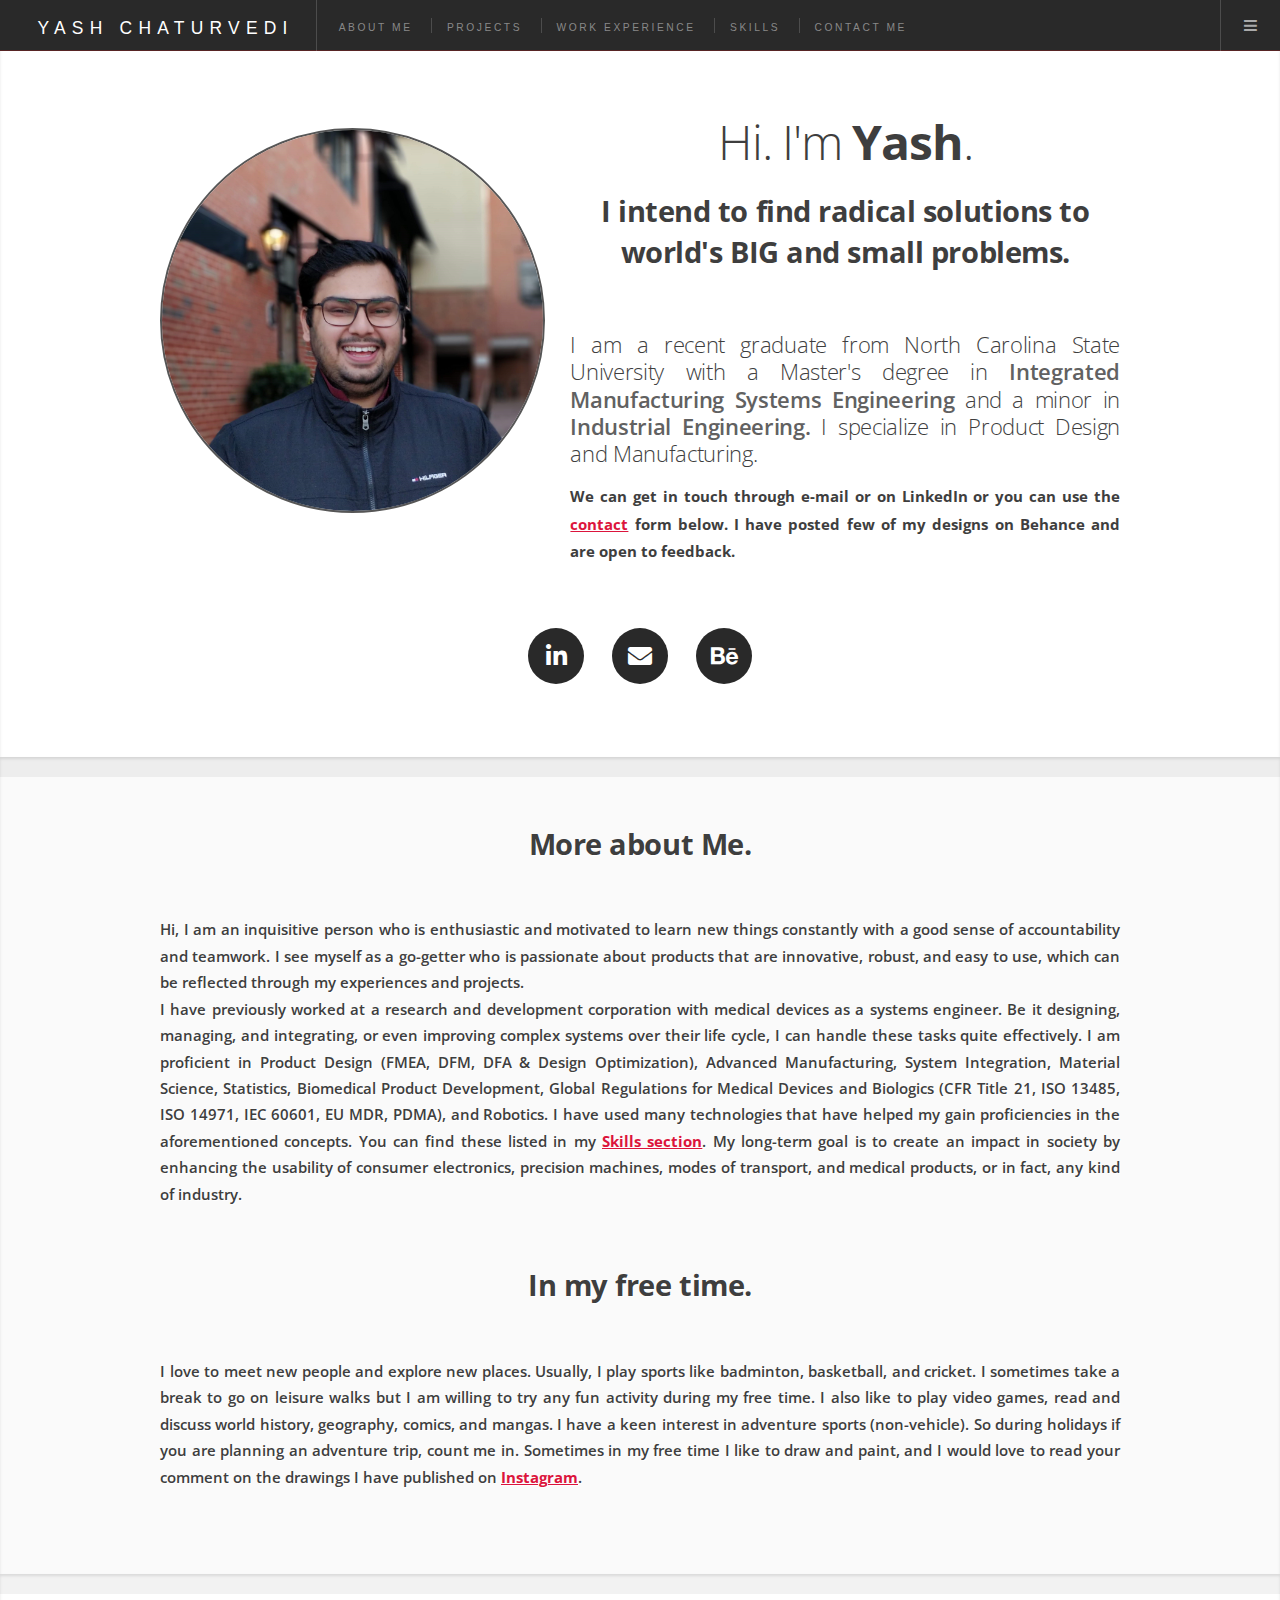
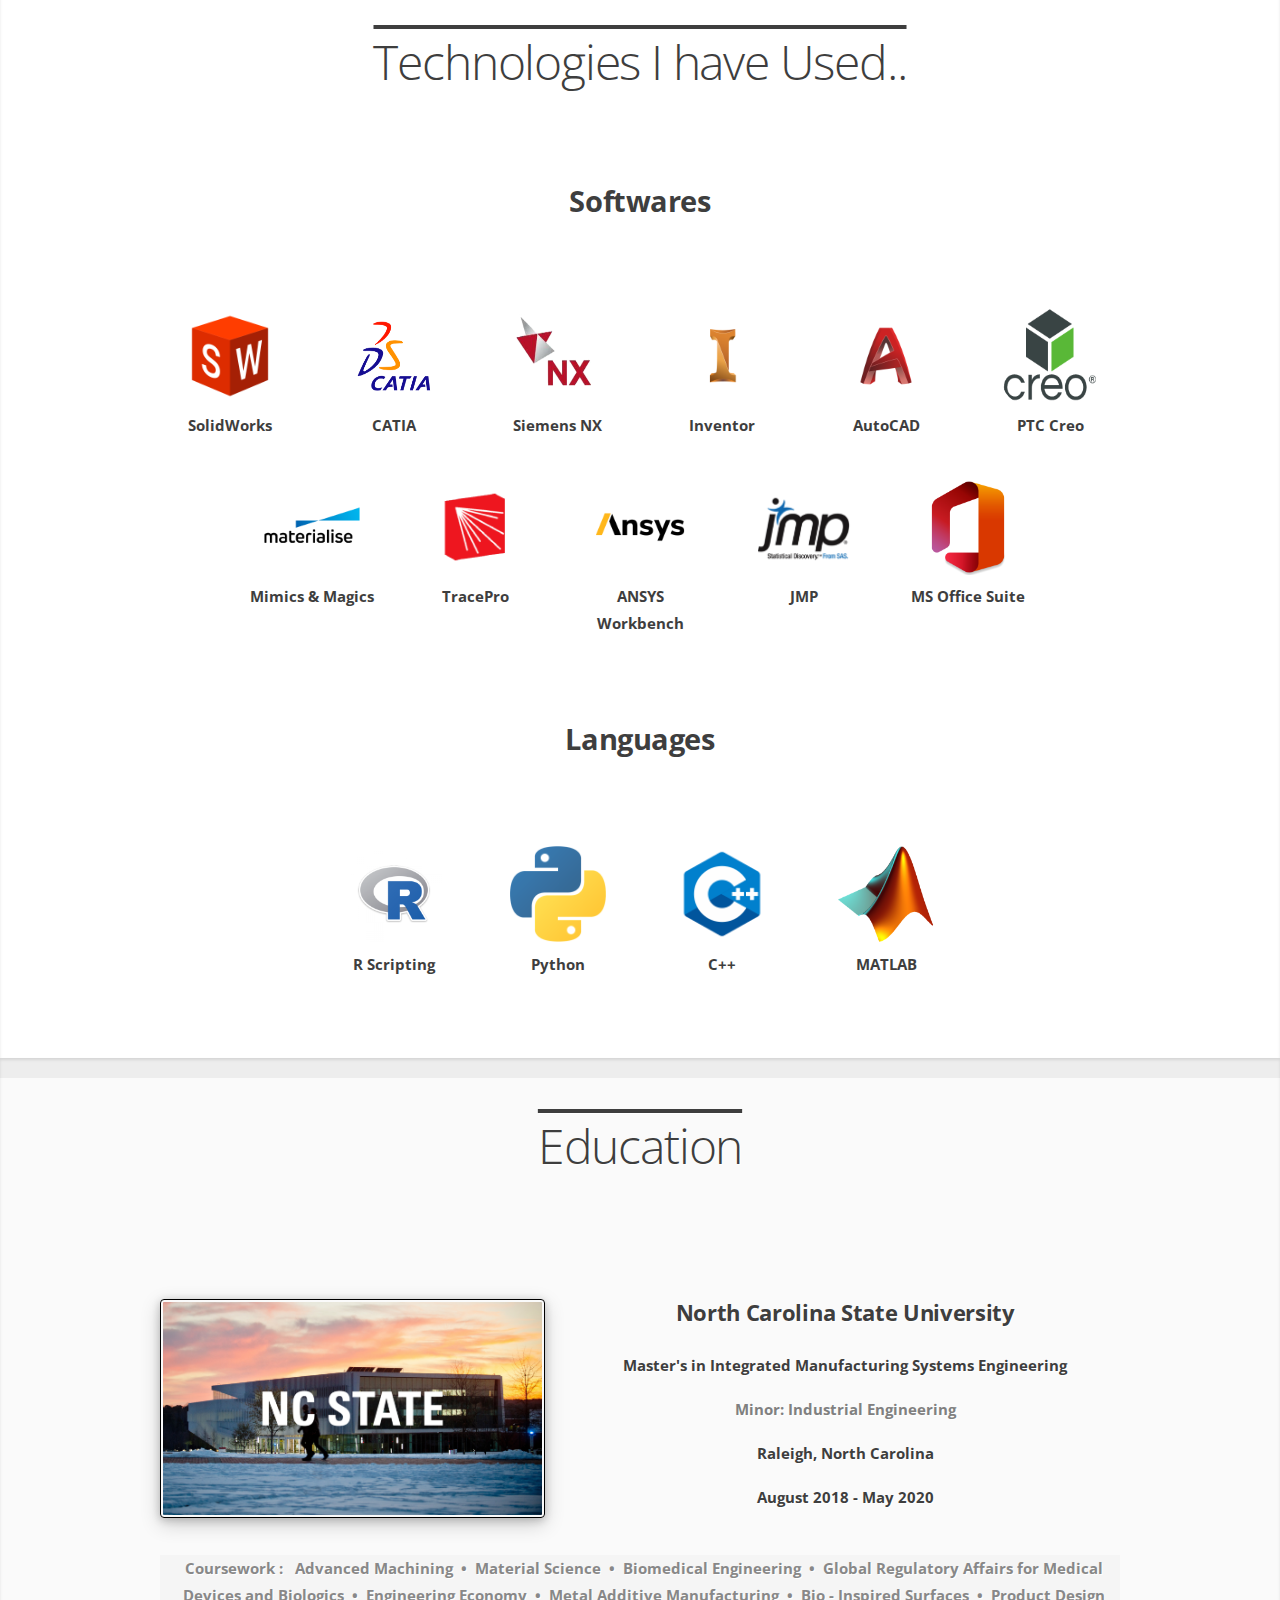
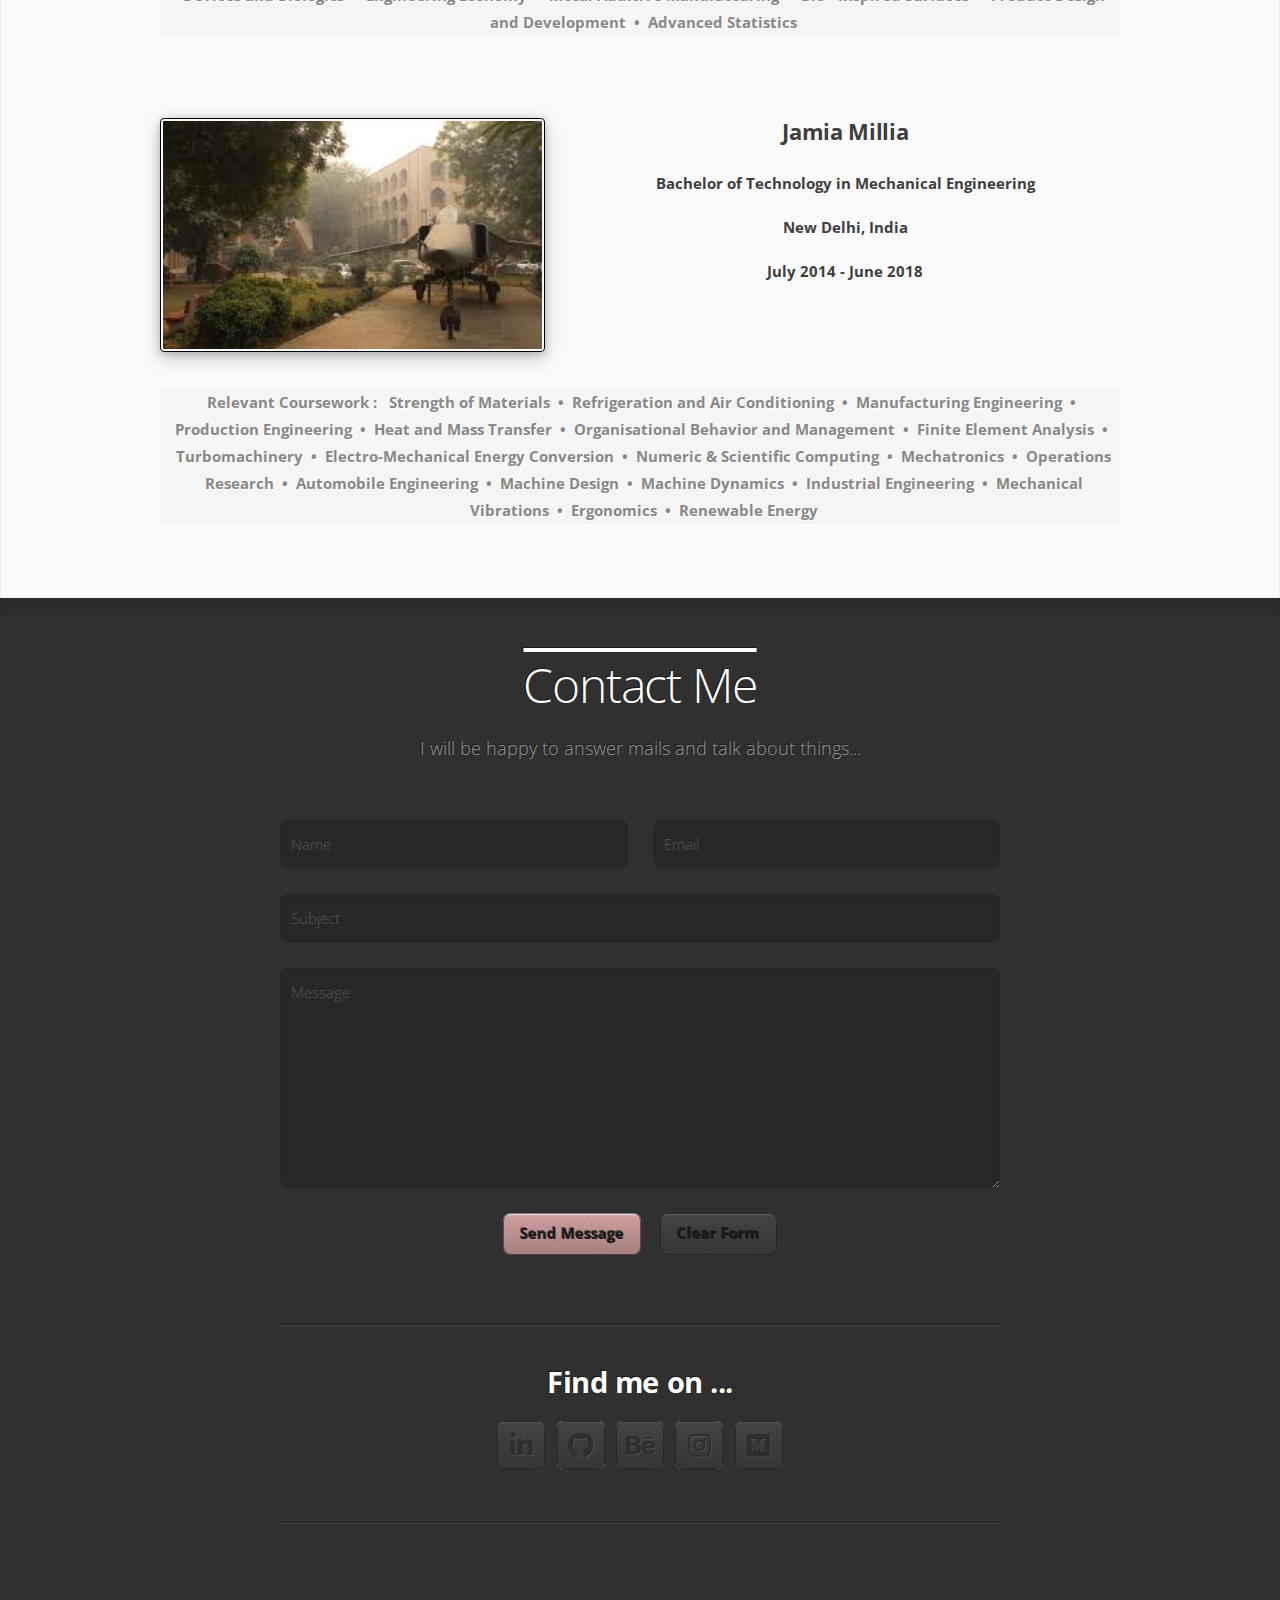
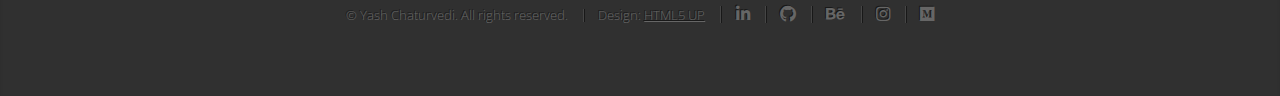
==== aboutme.html @ 3f7f8f8b "skills change and icon added" ====
<!DOCTYPE HTML>
<!--
	Miniport by HTML5 UP
	html5up.net | @ajlkn
	Free for personal and commercial use under the CCA 3.0 license (html5up.net/license)
-->
<html>
<!-- <meta name="viewport" content="width=device-width, initial-scale=1"> -->

<head>
	<title>Yash Chaturvedi</title>
	<meta charset="utf-8" />
	<meta name="viewport" content="width=device-width, initial-scale=1, user-scalable=no" />
	<link rel="stylesheet" href="assets/css/main.css" />
	<link rel="stylesheet" href="assets/css/mystylesheet.css" />
	<link rel="stylesheet" href="https://cdnjs.cloudflare.com/ajax/libs/font-awesome/4.7.0/css/font-awesome.min.css">
	<link rel="stylesheet" href="assets/css/navbar.css">
	<link href="fontawesome-free-5.15.1-web/css/all.css" rel="stylesheet">
	<meta name="apple-mobile-web-app-title" content="Yash Chaturvedi">
	<meta name="author" content="Yash Chaturvedi">
	<link rel="apple-touch-icon" sizes="57x57" href="images/favico/apple-icon-57x57.png">
	<link rel="apple-touch-icon" sizes="60x60" href="images/favico/apple-icon-60x60.png">
	<link rel="apple-touch-icon" sizes="72x72" href="images/favico/apple-icon-72x72.png">
	<link rel="apple-touch-icon" sizes="76x76" href="images/favico/apple-icon-76x76.png">
	<link rel="apple-touch-icon" sizes="114x114" href="images/favico/apple-icon-114x114.png">
	<link rel="apple-touch-icon" sizes="120x120" href="images/favico/apple-icon-120x120.png">
	<link rel="apple-touch-icon" sizes="144x144" href="images/favico/apple-icon-144x144.png">
	<link rel="apple-touch-icon" sizes="152x152" href="images/favico/apple-icon-152x152.png">
	<link rel="apple-touch-icon" sizes="180x180" href="images/favico/apple-icon-180x180.png">
	<link rel="icon" type="image/png" sizes="192x192" href="images/favico/android-icon-192x192.png">
	<link rel="icon" type="image/png" sizes="32x32" href="images/favico/favicon-32x32.png">
	<link rel="icon" type="image/png" sizes="96x96" href="images/favico/favicon-96x96.png">
	<link rel="icon" type="image/png" sizes="16x16" href="images/favico/favicon-16x16.png">
	<link rel="manifest" href="images/favico/manifest.json">
	<meta name="msapplication-TileColor" content="#ffffff">
	<meta name="msapplication-TileImage" content="images/favico/ms-icon-144x144.png">
	<meta name="theme-color" content="#ffffff">


</head>

<body class="is-preload">

	<header id="header">
		<h1><a href="index.html#top">Yash Chaturvedi</a></h1>
		<nav class="links">
			<ul>
				<li class="active"><a href="index.html#about">About Me</a></li>
				<li><a href="projects.html">Projects</a></li>
				<li><a href="workex.html">Work Experience</a></li>
				<li><a href="index.html#skills">Skills</a></li>
				<li><a href="index.html#contact">Contact Me</a></li>
			</ul>
		</nav>
		<nav class="main">
			<ul>
				<li class="menu">
					<a class="fa-bars" href="#menu">Menu</a>
				</li>
			</ul>
		</nav>
	</header>
	<!-- Menu -->
	<section id="menu">
		<!-- Links -->
		<section>
			<ul class="links">
				<li class="active"><a href="index.html#about" style="color: white; text-decoration: none;">ABOUT ME</a>
				</li>
				<li><a href="projects.html" style="color: white; text-decoration: none;">PROJECTS</a></li>
				<li><a href="workex.html" style="color: white; text-decoration: none;">WORK EXPERIENCE</a></li>
				<li><a href="index.html#skills" style="color: white; text-decoration: none;">SKILLS</a></li>
				<li><a href="index.html#contact" style="color: white; text-decoration: none;">CONTACT ME</a></li>
			</ul>
		</section>
	</section>




	<!-- Home -->
	<article id="top" class="wrapper style1">
		<div class="container">
			<br><br>
			<div class="row">
				<div class="col-4 col-5-large col-12-medium">
					<span class="image fit"><img src="images/bge.jpg" id="border" alt="" /></span>
				</div>
				<div class="col-8 col-7-large col-12-medium" ALIGN="center">
					<header>
						<h1>Hi. I'm <strong>Yash</strong>.</h1>
						<h2 class="lhe">I intend to find radical solutions to world's BIG and small problems.</h2>
					</header>

					<h3 style="font-weight:200;" ALIGN="justify">I am a recent graduate from North Carolina State
						University with a Master's
						degree in <span style="font-weight: 600; color: rgb(97, 97, 97);">Integrated
							Manufacturing Systems Engineering</span> and a minor in <span
							style="font-weight: 600; color: rgb(97, 97, 97);">Industrial Engineering.</span> I
						specialize in <span>Product Design and Manufacturing</span>.
					</h3>

					<h4 ALIGN="justify">We can get in touch through e-mail or on
						<a href="https://www.linkedin.com/in/chaturvedi-yash/" target="_blank">LinkedIn</a> or you can
						use the <a style="text-decoration: underline; color: crimson; font-weight: 700;"
							href="#contact">contact</a> form below. I have posted few of my designs on 
						 <a href="https://www.behance.net/mechaclaus">Behance</a> and are open to feedback.</h4>

					<br>
				</div>

				<div class="col-12 col-12-large col-12-medium" ALIGN="center">
					<div class="social-icons">
						<a class="social-icon" href="https://www.linkedin.com/in/chaturvedi-yash/" target="_blank"><i
								class="fab fa-linkedin-in"></i></a>
						<a class="social-icon" href="mailto:chaturvedi.y10@gmail.com" target="_blank"><i
								class="fas fa-envelope"></i></a>
						<a class="social-icon" href="https://www.behance.net/mechaclaus" target="_blank"><i
								class="fab fa-behance"></i></a>
					</div>
				</div>
			</div>
		</div>
	</article>

	<!-- About -->
	<article id="about" class="wrapper style2">
		<div class="container">
			<div class="row">

				<div class="col-12 col-12-large col-12-medium">
					<header>
						<h2 ALIGN="center">More about Me.</h2>
					</header>
					<h4 class="unbold" ALIGN="justify"> <strong>Hi, I am an inquisitive person who is enthusiastic and
							motivated
							to learn new
							things constantly with a good sense of accountability and teamwork. I see myself as a
							go-getter who is passionate about products that are innovative,
							robust, and easy to use, which can be reflected through my experiences and projects. <br>I
							have previously worked at a research and development
							corporation
							with medical devices as a systems engineer. Be it designing, managing, and integrating,
							or even improving complex systems over their life cycle, I can handle these tasks quite
							effectively. I am proficient in Product Design (FMEA, DFM, DFA & Design Optimization),
							Advanced Manufacturing, System Integration,
							Material Science, Statistics, Biomedical Product Development, Global Regulations for Medical
							Devices and Biologics (CFR Title 21, ISO 13485, ISO 14971, IEC 60601, EU MDR, PDMA), and
							Robotics. I have used many technologies that have helped my gain proficiencies in the
							aforementioned concepts. You can find these listed in my <a
								style="text-decoration: underline; color: crimson; font-weight: 700;"
								href="#skills">Skills section</a>. My long-term
							goal is to
							create an impact in society by enhancing the usability of consumer electronics,
							precision machines, modes of transport, and medical products, or in fact, any kind of
							industry.</strong></h4>
					<!-- <a href="#work" class="button large scrolly">Learn about what I do</a> -->
					<br></br>
					<header>
						<h2 ALIGN="center">In my free time.</h2>
					</header>
					<h4 class="unbold" ALIGN="justify"> <strong>I love to meet new people and explore new places.
							Usually, I
							play sports like
							badminton, basketball, and cricket. I sometimes take a break to go on leisure walks but I am
							willing to try any fun activity during my free time. I also like to play video games, read
							and discuss world history, geography, comics, and mangas. I have a keen interest in
							adventure
							sports (non-vehicle). So during holidays if you are planning an adventure trip, count me in.
							Sometimes in my free time I like to draw and paint, and I would love to read your comment on
							the
							drawings I have published on <a
								style="text-decoration: underline; color: crimson; font-weight: 700;"
								href="https://www.instagram.com/cli.ckd/?igshid=bgmizfk7gujj" target="_blank">
								Instagram</a>.</strong>
				</div>
			</div>
		</div>
	</article>


	<!-- Skills -->
	<article id="skills" class="wrapper style1">
		<div class="container">
			<div class="col-12 col-12-large col-12-medium" ALIGN="center">
				<header>
					<h1 class="ol" ALIGN="center">Technologies I have Used..</h1>
				</header>
				<br><br>
			</div>
			<div class="col-12 col-12-large col-12-medium">
				<header>
					<h2 ALIGN="center">Softwares</h2>
				</header>
				<br>
			</div>
			<div class="row aln-center">
				<div class="col-2 col-2-large col-6-medium">
					<section class="box style2">
						<div class="skill-icons">
							<img class="skill-icon" src="images/solidworks.png">
						</div>
						<h4>SolidWorks</h4>
					</section>
				</div>
				<div class="col-2 col-2-large col-6-medium">
					<section class="box style2">
						<div class="skill-icons">
							<img class="skill-icon" src="images/catia.png">
						</div>
						<h4>CATIA</h4>
					</section>
				</div>
				<div class="col-2 col-2-large col-6-medium">
					<section class="box style2">
						<div class="skill-icons">
							<img class="skill-icon" src="images/siemens.png">
						</div>
						<h4>Siemens NX</h4>
					</section>
				</div>
				<div class="col-2 col-2-large col-6-medium">
					<section class="box style2">
						<div class="skill-icons">
							<img class="skill-icon" src="images/inventor.png">
						</div>
						<h4>Inventor</h4>
					</section>
				</div>
				<div class="col-2 col-2-large col-6-medium">
					<section class="box style2">
						<div class="skill-icons">
							<img class="skill-icon" src="images/autocad.png">
						</div>
						<h4>AutoCAD</h4>
					</section>
				</div>
				<div class="col-2 col-2-large col-6-medium">
					<section class="box style2">
						<div class="skill-icons">
							<img class="skill-icon" src="images/creo.png">
						</div>
						<h4>PTC Creo</h4>
					</section>
				</div>
				<div class="col-2 col-2-large col-6-medium">
					<section class="box style2">
						<div class="skill-icons">
							<img class="skill-icon" src="images/materialise.png">
						</div>
						<h4>Mimics & Magics</h4>
					</section>
				</div>
				<div class="col-2 col-2-large col-6-medium">
					<section class="box style2">
						<div class="skill-icons">
							<img class="skill-icon" src="images/tracepro.png">
						</div>
						<h4>TracePro</h4>
					</section>
				</div>
				<div class="col-2 col-2-large col-6-medium">
					<section class="box style2">
						<div class="skill-icons">
							<img class="skill-icon" src="images/ansys.png">
						</div>
						<h4>ANSYS Workbench</h4>
					</section>
				</div>
				<div class="col-2 col-2-large col-6-medium">
					<section class="box style2">
						<div class="skill-icons">
							<img class="skill-icon" src="images/jmp.png">
						</div>
						<h4>JMP</h4>
					</section>
				</div>
				<div class="col-2 col-2-large col-6-medium">
					<section class="box style2">
						<div class="skill-icons">
							<img class="skill-icon" src="images/office.png">
						</div>
						<h4>MS Office Suite</h4>
					</section>
				</div>
			</div>
			<br><br><br>

			<div class="col-12 col-12-large col-12-medium">
				<header>
					<h2 ALIGN="center">Languages</h2>
				</header>
				<br>
			</div>
			<div class="row aln-center">
				<div class="col-2 col-2-large col-6-medium">
					<section class="box style2">
						<div class="skill-icons">
							<img class="skill-icon" src="images/r.png">
						</div>
						<h4>R Scripting</h4>
					</section>
				</div>
				<div class="col-2 col-2-large col-6-medium">
					<section class="box style2">
						<div class="skill-icons">
							<img class="skill-icon" src="images/python.png">
						</div>
						<h4>Python</h4>
					</section>
				</div>
				<div class="col-2 col-2-large col-6-medium">
					<section class="box style2">
						<div class="skill-icons">
							<img class="skill-icon" src="images/cplusplus.jpg">
						</div>
						<h4>C++</h4>
					</section>
				</div>
				<div class="col-2 col-2-large col-6-medium">
					<section class="box style2">
						<div class="skill-icons">
							<img class="skill-icon" src="images/matlab.png">
						</div>
						<h4>MATLAB</h4>
					</section>
				</div>

			</div>
		</div>
	</article>



	<!-- Education -->
	<article id="education" class="wrapper style2" ALIGN="center">
		<div class="container">
			<header>
				<h1 class="ol" ALIGN="center">Education</h1>
			</header>

			<br>
			<br>
			<br>
			<div class="row">

				<div class="col-4 col-5-large col-12-medium">
					<span class="image fit"><a href="https://www.imsei.ncsu.edu/" target="_blank"><img
								class="proj_right" src="images/hunt-snow-3840x2160.jpg" alt="" /></a></span>
				</div>
				<div class="col-8 col-7-large col-12-medium">

					<h3>North Carolina State University</h3>
					<h4 class="lheedu">Master's in Integrated Manufacturing Systems Engineering<br>
						<span style="color: gray;">Minor: Industrial Engineering</span> <br>
						Raleigh, North Carolina<br>
						August 2018 - May 2020</h4>
				</div>
				<br></br>
				<div class="col-12 col-12-large col-12-medium">
					<p class="subtech"> Coursework : &nbsp; Advanced Machining &nbsp;&bull;&nbsp; Material Science
						&nbsp;&bull;&nbsp; Biomedical Engineering &nbsp;&bull;&nbsp; Global Regulatory Affairs for
						Medical Devices and Biologics &nbsp;&bull;&nbsp; Engineering Economy &nbsp;&bull;&nbsp; Metal
						Additive Manufacturing &nbsp;&bull;&nbsp; Bio - Inspired Surfaces &nbsp;&bull;&nbsp; Product
						Design and Development &nbsp;&bull;&nbsp; Advanced Statistics </p>
				</div>
				<br></br>

				<br></br>
				<br></br>

				<div class="col-4 col-5-large col-12-medium">
					<span class="image fit"><a href="https://www.jmi.ac.in/mechanical" target="_blank"><img
								class="right_img scale proj_right" src="images/download.jfif" ALIGN="right"
								alt="" /></a></span>
				</div>

				<br>
				<div class="col-8 col-7-large col-12-medium">
					<h3>Jamia Millia</h3>
					<h4 class="lheedu">Bachelor of Technology in Mechanical Engineering<br>
						New Delhi, India<br>
						July 2014 - June 2018</h4>
				</div>

				<br> </br>
				<br> </br>

				<div class="col-12 col-12-large col-12-medium">
					<p class="subtech"> Relevant Coursework : &nbsp; Strength of Materials &nbsp;&bull;&nbsp;
						Refrigeration and Air Conditioning &nbsp;&bull;&nbsp; Manufacturing Engineering
						&nbsp;&bull;&nbsp; Production Engineering &nbsp;&bull;&nbsp; Heat and Mass Transfer
						&nbsp;&bull;&nbsp; Organisational Behavior and Management &nbsp;&bull;&nbsp; Finite Element
						Analysis &nbsp;&bull;&nbsp; Turbomachinery &nbsp;&bull;&nbsp; Electro-Mechanical Energy
						Conversion &nbsp;&bull;&nbsp; Numeric & Scientific Computing &nbsp;&bull;&nbsp; Mechatronics
						&nbsp;&bull;&nbsp; Operations Research &nbsp;&bull;&nbsp; Automobile Engineering
						&nbsp;&bull;&nbsp; Machine Design &nbsp;&bull;&nbsp; Machine Dynamics &nbsp;&bull;&nbsp;
						Industrial Engineering &nbsp;&bull;&nbsp; Mechanical Vibrations &nbsp;&bull;&nbsp; Ergonomics
						&nbsp;&bull;&nbsp; Renewable Energy</p>
				</div>
			</div>
		</div>
		</div>
	</article>





	<!-- Contact -->
	<article id="contact" class="wrapper style4">
		<div class="container medium">
			<header>
				<h1 class="ol" ALIGN="center">Contact Me</h1>
				<p ALIGN="center">I will be happy to answer mails and talk about things...</p>
			</header>
			<div class="row">
				<div class="col-12">
					<form method="post" action="https://formspree.io/f/mdopdkne" target="_blank">
						<div class="row">
							<div class="col-6 col-12-small">
								<input type="text" name="name" id="name" placeholder="Name" />
							</div>
							<div class="col-6 col-12-small">
								<input type="text" name="email" id="email" placeholder="Email" />
							</div>
							<div class="col-12">
								<input type="text" name="subject" id="subject" placeholder="Subject" />
							</div>
							<div class="col-12">
								<textarea name="message" id="message" placeholder="Message"></textarea>
							</div>
							<div class="col-12">
								<ul class="actions" ALIGN="center">
									<li><input type="submit" value="Send Message" /></li>
									<li><input type="reset" value="Clear Form" class="alt" /></li>
								</ul>
							</div>
						</div>
					</form>
				</div>
				<div class="col-12">
					<hr />
					<h2 ALIGN="center">Find me on ...</h2>
					<ul class="social" ALIGN="center">
						<li><a href="https://www.linkedin.com/in/chaturvedi-yash/" target="_blank"
								class="icon brands fa-linkedin-in"><span class="label">LinkedIn</span></a></li>
						<li><a href="https://github.com/yash1001" target="_blank" class="icon brands fa-github"><span
									class="label">Github</span></a></li>
						<li><a href="https://www.behance.net/mechaclaus" target="_blank"
								class="icon brands fa-behance"><span class="label">Behance</span></a></li>
						<li><a href="https://www.instagram.com/cli.ckd/?igshid=bgmizfk7gujj" target="_blank"
								class="icon brands fa-instagram"><span class="label">Instagram</span></a></li>
						<li><a href="https://medium.com/@yash.chat10" target="_blank"
								class="icon brands fa-medium"><span class="label">Medium</span></a></li>
					</ul>
					<hr />
				</div>
			</div>
			<footer>
				<ul id="copyright" ALIGN="center">
					<li>&copy; Yash Chaturvedi. All rights reserved.</li>
					<li>Design: <a href="http://html5up.net">HTML5 UP</a></li>
					<li><a href="https://www.linkedin.com/in/chaturvedi-yash/" target="_blank"
							class="icon brands fa-linkedin-in"><span class="label">LinkedIn</span></a></li>
					<li><a href="https://github.com/yash1001" target="_blank" class="icon brands fa-github"><span
								class="label">Github</span></a></li>
					<li><a href="https://www.behance.net/mechaclaus" target="_blank"
							class="icon brands fa-behance"><span class="label">Behance</span></a></li>
					<li><a href="https://www.instagram.com/cli.ckd/?igshid=bgmizfk7gujj" target="_blank"
							class="icon brands fa-instagram"><span class="label">Instagram</span></a></li>
					<li><a href="https://medium.com/@yash.chat10" target="_blank" class="icon brands fa-medium"><span
								class="label">Medium</span></a></li>
				</ul>
			</footer>
		</div>
	</article>

	<!-- Scripts -->

	<script src="assets/js/jquery.min.js"></script>
	<script src="assets/js/jquery.scrolly.min.js"></script>
	<script src="assets/js/browser.min.js"></script>
	<script src="assets/js/breakpoints.min.js"></script>
	<script src="assets/js/util.js"></script>
	<script src="assets/js/main.js"></script>
	<script type="text/javascript" src="assets/js/navbar.js"></script>

</body>

</html>
---- assets/css/main.css ----
@import url("https://fonts.googleapis.com/css?family=Open+Sans:300,300italic,600,600italic,700");
@import url("fontawesome-all.min.css");

/*
	Miniport by HTML5 UP
	html5up.net | @ajlkn
	Free for personal and commercial use under the CCA 3.0 license (html5up.net/license)
*/

html, body, div, span, applet, object,
iframe, h1, h2, h3, h4, h5, h6, h7, p, blockquote,
pre, a, abbr, acronym, address, big, cite,
code, del, dfn, em, img, ins, kbd, q, s, samp,
small, strike, strong, sub, sup, tt, var, b,
u, i, center, dl, dt, dd, ol, ul, li, fieldset,
form, label, legend, table, caption, tbody,
tfoot, thead, tr, th, td, article, aside,
canvas, details, embed, figure, figcaption,
footer, header, hgroup, menu, nav, output, ruby,
section, summary, time, mark, audio, video {
	margin: 0;
	padding: 0;
	border: 0;
	font-size: 100%;
	font: inherit;
	vertical-align: baseline;}

article, aside, details, figcaption, figure,
footer, header, hgroup, menu, nav, section {
	display: block;}

body {
	line-height: 1;
}

ol, ul {
	list-style: none;
}

blockquote, q {
	quotes: none;
}

	blockquote:before, blockquote:after, q:before, q:after {
		content: '';
		content: none;
	}

table {
	border-collapse: collapse;
	border-spacing: 0;
}

body {
	-webkit-text-size-adjust: none;
}

mark {
	background-color: transparent;
	color: inherit;
}

input::-moz-focus-inner {
	border: 0;
	padding: 0;
}

input, select, textarea {
	-moz-appearance: none;
	-webkit-appearance: none;
	-ms-appearance: none;
	appearance: none;
}

/* Basic */

	html {
		box-sizing: border-box;
	}

	*, *:before, *:after {
		box-sizing: inherit;
	}

	body {
		padding-top: 0px;
	}

		body.is-preload *, body.is-preload *:before, body.is-preload *:after {
			-moz-animation: none !important;
			-webkit-animation: none !important;
			-ms-animation: none !important;
			animation: none !important;
			-moz-transition: none !important;
			-webkit-transition: none !important;
			-ms-transition: none !important;
			transition: none !important;
		}

	body, input, textarea, select {
		font-family: 'Open Sans', sans-serif;
		line-height: 1.85em;
		color: #888;
		font-weight: 300;
		font-size: 13pt;
	}

	a {
		-moz-transition: color .2s ease-in-out;
		-webkit-transition: color .2s ease-in-out;
		-ms-transition: color .2s ease-in-out;
		transition: color .2s ease-in-out;
		color: #43B3E0;
		text-decoration: underline;
	}

		a:hover {
			color: #43bff0 !important;
		}

		a img {
			border: 0;
		}

	b, strong {
		font-weight: 600;
		color: #3e3e3e;
	}

	i, em {
		font-style: italic;
	}

	sub {
		position: relative;
		top: 0.5em;
		font-size: 0.8em;
	}

	sup {
		position: relative;
		top: -0.5em;
		font-size: 0.8em;
	}

	blockquote {
		border-left: solid 0.75em #eee;
		padding: 1em 0 1em 1.5em;
		font-style: italic;
	}

	h1, h2, h3, h4, h5, h6 {
		color: #3e3e3e;
		margin: 0 0 0.75em 0;
	}

	h1 a, h2 a, h3 a, h4 a, h5 a, h6 a {
		text-decoration: none;
		color: inherit;
	}

	h2, h3, h4, h5, h6 {
		font-weight: 700;
	}

	h1 {
		font-size: 3.25em;
		letter-spacing: -0.025em;
		font-weight: 300;
	}

		h1 strong {
			font-weight: 700;
		}

	h2 {
		font-size: 2em;
		letter-spacing: -0.015em;
	}

	h3 {
		font-size: 1.5em;
		letter-spacing: -0.015em;
	}

	em, i {
		font-style: italic;
	}

	br.clear {
		clear: both;
	}

	hr {
		border: 0;
		border-top: solid 1px #444;
		border-top-color: rgba(0, 0, 0, 0.35);
		box-shadow: 0px 1px 0px 0px rgba(255, 255, 255, 0.1);
		height: 1px;
		margin: 3em 0;
	}

	p, ul, ol, dl, table {
		margin-bottom: 2em;
	}

	header {
		margin: 0 0 3em 0;
	}

		header > p {
			font-size: 1.25em;
			margin: 0;
		}

	footer {
		margin: 3em 0 0 0;
	}

		footer > p {
			font-size: 1.25em;
		}

/* Container */

	.container {
		margin: 0 auto;
		max-width: calc(100% - 50px);
		width: 1200px;
	}

		.container.medium {
			width: 900px;
		}

		@media screen and (max-width: 1680px) {

			.container {
				width: 1200px;
			}

				.container.medium {
					width: 900px;
				}

		}

		@media screen and (max-width: 1280px) {

			.container {
				width: 960px;
			}

				.container.medium {
					width: 720px;
				}

		}

		@media screen and (max-width: 980px) {

			.container {
				width: 100%;
			}

				.container.medium {
					width: 75%;
				}

		}

		@media screen and (max-width: 736px) {

			.container {
				width: 100%;
				max-width: calc(100% - 30px);
			}

				.container.medium {
					width: 100%;
				}

		}

/* Row */

	.row {
		display: flex;
		flex-wrap: wrap;
		box-sizing: border-box;
		align-items: stretch;
	}

		.row > * {
			box-sizing: border-box;
		}

		.row.gtr-uniform > * > :last-child {
			margin-bottom: 0;
		}

		.row.aln-left {
			justify-content: flex-start;
		}

		.row.aln-center {
			justify-content: center;
		}

		.row.aln-right {
			justify-content: flex-end;
		}

		.row.aln-top {
			align-items: flex-start;
		}

		.row.aln-middle {
			align-items: center;
		}

		.row.aln-bottom {
			align-items: flex-end;
		}

		.row > .imp {
			order: -1;
		}

		.row > .col-1 {
			width: 8.33333%;
		}

		.row > .off-1 {
			margin-left: 8.33333%;
		}

		.row > .col-2 {
			width: 16.66667%;
		}

		.row > .off-2 {
			margin-left: 16.66667%;
		}

		.row > .col-3 {
			width: 25%;
		}

		.row > .off-3 {
			margin-left: 25%;
		}

		.row > .col-4 {
			width: 33.33333%;
		}

		.row > .off-4 {
			margin-left: 33.33333%;
		}

		.row > .col-5 {
			width: 41.66667%;
		}

		.row > .off-5 {
			margin-left: 41.66667%;
		}

		.row > .col-6 {
			width: 50%;
		}

		.row > .off-6 {
			margin-left: 50%;
		}

		.row > .col-7 {
			width: 58.33333%;
		}

		.row > .off-7 {
			margin-left: 58.33333%;
		}

		.row > .col-8 {
			width: 66.66667%;
		}

		.row > .off-8 {
			margin-left: 66.66667%;
		}

		.row > .col-9 {
			width: 75%;
		}

		.row > .off-9 {
			margin-left: 75%;
		}

		.row > .col-10 {
			width: 83.33333%;
		}

		.row > .off-10 {
			margin-left: 83.33333%;
		}

		.row > .col-11 {
			width: 91.66667%;
		}

		.row > .off-11 {
			margin-left: 91.66667%;
		}

		.row > .col-12 {
			width: 100%;
		}
		

		.row > .off-12 {
			margin-left: 100%;
		}

		.row.gtr-0 {
			margin-top: 0px;
			margin-left: 0px;
		}

			.row.gtr-0 > * {
				padding: 0px 0 0 0px;
			}

			.row.gtr-0.gtr-uniform {
				margin-top: 0px;
			}

				.row.gtr-0.gtr-uniform > * {
					padding-top: 0px;
				}

		.row.gtr-25 {
			margin-top: -6.25px;
			margin-left: -6.25px;
		}

			.row.gtr-25 > * {
				padding: 6.25px 0 0 6.25px;
			}

			.row.gtr-25.gtr-uniform {
				margin-top: -6.25px;
			}

				.row.gtr-25.gtr-uniform > * {
					padding-top: 6.25px;
				}

		.row.gtr-50 {
			margin-top: -12.5px;
			margin-left: -12.5px;
		}

			.row.gtr-50 > * {
				padding: 12.5px 0 0 12.5px;
			}

			.row.gtr-50.gtr-uniform {
				margin-top: -12.5px;
			}

				.row.gtr-50.gtr-uniform > * {
					padding-top: 12.5px;
				}

		.row {
			margin-top: -25px;
			margin-left: -25px;
		}

			.row > * {
				padding: 25px 0 0 25px;
			}

			.row.gtr-uniform {
				margin-top: -25px;
			}

				.row.gtr-uniform > * {
					padding-top: 25px;
				}

		.row.gtr-150 {
			margin-top: -37.5px;
			margin-left: -37.5px;
		}

			.row.gtr-150 > * {
				padding: 37.5px 0 0 37.5px;
			}

			.row.gtr-150.gtr-uniform {
				margin-top: -37.5px;
			}

				.row.gtr-150.gtr-uniform > * {
					padding-top: 37.5px;
				}

		.row.gtr-200 {
			margin-top: -50px;
			margin-left: -50px;
		}

			.row.gtr-200 > * {
				padding: 50px 0 0 50px;
			}

			.row.gtr-200.gtr-uniform {
				margin-top: -50px;
			}

				.row.gtr-200.gtr-uniform > * {
					padding-top: 50px;
				}

		@media screen and (max-width: 1680px) {

			.row {
				display: flex;
				flex-wrap: wrap;
				box-sizing: border-box;
				align-items: stretch;
			}

				.row > * {
					box-sizing: border-box;
				}

				.row.gtr-uniform > * > :last-child {
					margin-bottom: 0;
				}

				.row.aln-left {
					justify-content: flex-start;
				}

				.row.aln-center {
					justify-content: center;
				}

				.row.aln-right {
					justify-content: flex-end;
				}

				.row.aln-top {
					align-items: flex-start;
				}

				.row.aln-middle {
					align-items: center;
				}

				.row.aln-bottom {
					align-items: flex-end;
				}

				.row > .imp-xlarge {
					order: -1;
				}

				.row > .col-1-xlarge {
					width: 8.33333%;
				}

				.row > .off-1-xlarge {
					margin-left: 8.33333%;
				}

				.row > .col-2-xlarge {
					width: 16.66667%;
				}

				.row > .off-2-xlarge {
					margin-left: 16.66667%;
				}

				.row > .col-3-xlarge {
					width: 25%;
				}

				.row > .off-3-xlarge {
					margin-left: 25%;
				}

				.row > .col-4-xlarge {
					width: 33.33333%;
				}

				.row > .off-4-xlarge {
					margin-left: 33.33333%;
				}

				.row > .col-5-xlarge {
					width: 41.66667%;
				}

				.row > .off-5-xlarge {
					margin-left: 41.66667%;
				}

				.row > .col-6-xlarge {
					width: 50%;
				}

				.row > .off-6-xlarge {
					margin-left: 50%;
				}

				.row > .col-7-xlarge {
					width: 58.33333%;
				}

				.row > .off-7-xlarge {
					margin-left: 58.33333%;
				}

				.row > .col-8-xlarge {
					width: 66.66667%;
				}

				.row > .off-8-xlarge {
					margin-left: 66.66667%;
				}

				.row > .col-9-xlarge {
					width: 75%;
				}

				.row > .off-9-xlarge {
					margin-left: 75%;
				}

				.row > .col-10-xlarge {
					width: 83.33333%;
				}

				.row > .off-10-xlarge {
					margin-left: 83.33333%;
				}

				.row > .col-11-xlarge {
					width: 91.66667%;
				}

				.row > .off-11-xlarge {
					margin-left: 91.66667%;
				}

				.row > .col-12-xlarge {
					width: 100%;
				}

				.row > .off-12-xlarge {
					margin-left: 100%;
				}

				.row.gtr-0 {
					margin-top: 0px;
					margin-left: 0px;
				}

					.row.gtr-0 > * {
						padding: 0px 0 0 0px;
					}

					.row.gtr-0.gtr-uniform {
						margin-top: 0px;
					}

						.row.gtr-0.gtr-uniform > * {
							padding-top: 0px;
						}

				.row.gtr-25 {
					margin-top: -6.25px;
					margin-left: -6.25px;
				}

					.row.gtr-25 > * {
						padding: 6.25px 0 0 6.25px;
					}

					.row.gtr-25.gtr-uniform {
						margin-top: -6.25px;
					}

						.row.gtr-25.gtr-uniform > * {
							padding-top: 6.25px;
						}

				.row.gtr-50 {
					margin-top: -12.5px;
					margin-left: -12.5px;
				}

					.row.gtr-50 > * {
						padding: 12.5px 0 0 12.5px;
					}

					.row.gtr-50.gtr-uniform {
						margin-top: -12.5px;
					}

						.row.gtr-50.gtr-uniform > * {
							padding-top: 12.5px;
						}

				.row {
					margin-top: -25px;
					margin-left: -25px;
				}

					.row > * {
						padding: 25px 0 0 25px;
					}

					.row.gtr-uniform {
						margin-top: -25px;
					}

						.row.gtr-uniform > * {
							padding-top: 25px;
						}

				.row.gtr-150 {
					margin-top: -37.5px;
					margin-left: -37.5px;
				}

					.row.gtr-150 > * {
						padding: 37.5px 0 0 37.5px;
					}

					.row.gtr-150.gtr-uniform {
						margin-top: -37.5px;
					}

						.row.gtr-150.gtr-uniform > * {
							padding-top: 37.5px;
						}

				.row.gtr-200 {
					margin-top: -50px;
					margin-left: -50px;
				}

					.row.gtr-200 > * {
						padding: 50px 0 0 50px;
					}

					.row.gtr-200.gtr-uniform {
						margin-top: -50px;
					}

						.row.gtr-200.gtr-uniform > * {
							padding-top: 50px;
						}

		}

		@media screen and (max-width: 1280px) {

			.row {
				display: flex;
				flex-wrap: wrap;
				box-sizing: border-box;
				align-items: stretch;
			}

				.row > * {
					box-sizing: border-box;
				}

				.row.gtr-uniform > * > :last-child {
					margin-bottom: 0;
				}

				.row.aln-left {
					justify-content: flex-start;
				}

				.row.aln-center {
					justify-content: center;
				}

				.row.aln-right {
					justify-content: flex-end;
				}

				.row.aln-top {
					align-items: flex-start;
				}

				.row.aln-middle {
					align-items: center;
				}

				.row.aln-bottom {
					align-items: flex-end;
				}

				.row > .imp-large {
					order: -1;
				}

				.row > .col-1-large {
					width: 8.33333%;
				}

				.row > .off-1-large {
					margin-left: 8.33333%;
				}

				.row > .col-2-large {
					width: 16.66667%;
				}

				.row > .off-2-large {
					margin-left: 16.66667%;
				}

				.row > .col-3-large {
					width: 25%;
				}

				.row > .off-3-large {
					margin-left: 25%;
				}

				.row > .col-4-large {
					width: 33.33333%;
				}

				.row > .off-4-large {
					margin-left: 33.33333%;
				}

				.row > .col-5-large {
					width: 41.66667%;
				}

				.row > .off-5-large {
					margin-left: 41.66667%;
				}

				.row > .col-6-large {
					width: 50%;
				}

				.row > .off-6-large {
					margin-left: 50%;
				}

				.row > .col-7-large {
					width: 58.33333%;
				}

				.row > .off-7-large {
					margin-left: 58.33333%;
				}

				.row > .col-8-large {
					width: 66.66667%;
				}

				.row > .off-8-large {
					margin-left: 66.66667%;
				}

				.row > .col-9-large {
					width: 75%;
				}

				.row > .off-9-large {
					margin-left: 75%;
				}

				.row > .col-10-large {
					width: 83.33333%;
				}

				.row > .off-10-large {
					margin-left: 83.33333%;
				}

				.row > .col-11-large {
					width: 91.66667%;
				}

				.row > .off-11-large {
					margin-left: 91.66667%;
				}

				.row > .col-12-large {
					width: 100%;
				}

				.row > .off-12-large {
					margin-left: 100%;
				}

				.row.gtr-0 {
					margin-top: 0px;
					margin-left: 0px;
				}

					.row.gtr-0 > * {
						padding: 0px 0 0 0px;
					}

					.row.gtr-0.gtr-uniform {
						margin-top: 0px;
					}

						.row.gtr-0.gtr-uniform > * {
							padding-top: 0px;
						}

				.row.gtr-25 {
					margin-top: -6.25px;
					margin-left: -6.25px;
				}

					.row.gtr-25 > * {
						padding: 6.25px 0 0 6.25px;
					}

					.row.gtr-25.gtr-uniform {
						margin-top: -6.25px;
					}

						.row.gtr-25.gtr-uniform > * {
							padding-top: 6.25px;
						}

				.row.gtr-50 {
					margin-top: -12.5px;
					margin-left: -12.5px;
				}

					.row.gtr-50 > * {
						padding: 12.5px 0 0 12.5px;
					}

					.row.gtr-50.gtr-uniform {
						margin-top: -12.5px;
					}

						.row.gtr-50.gtr-uniform > * {
							padding-top: 12.5px;
						}

				.row {
					margin-top: -25px;
					margin-left: -25px;
				}

					.row > * {
						padding: 25px 0 0 25px;
					}

					.row.gtr-uniform {
						margin-top: -25px;
					}

						.row.gtr-uniform > * {
							padding-top: 25px;
						}

				.row.gtr-150 {
					margin-top: -37.5px;
					margin-left: -37.5px;
				}

					.row.gtr-150 > * {
						padding: 37.5px 0 0 37.5px;
					}

					.row.gtr-150.gtr-uniform {
						margin-top: -37.5px;
					}

						.row.gtr-150.gtr-uniform > * {
							padding-top: 37.5px;
						}

				.row.gtr-200 {
					margin-top: -50px;
					margin-left: -50px;
				}

					.row.gtr-200 > * {
						padding: 50px 0 0 50px;
					}

					.row.gtr-200.gtr-uniform {
						margin-top: -50px;
					}

						.row.gtr-200.gtr-uniform > * {
							padding-top: 50px;
						}

		}

		@media screen and (max-width: 980px) {

			.row {
				display: flex;
				flex-wrap: wrap;
				box-sizing: border-box;
				align-items: stretch;
			}

				.row > * {
					box-sizing: border-box;
				}

				.row.gtr-uniform > * > :last-child {
					margin-bottom: 0;
				}

				.row.aln-left {
					justify-content: flex-start;
				}

				.row.aln-center {
					justify-content: center;
				}

				.row.aln-right {
					justify-content: flex-end;
				}

				.row.aln-top {
					align-items: flex-start;
				}

				.row.aln-middle {
					align-items: center;
				}

				.row.aln-bottom {
					align-items: flex-end;
				}

				.row > .imp-medium {
					order: -1;
				}

				.row > .col-1-medium {
					width: 8.33333%;
				}

				.row > .off-1-medium {
					margin-left: 8.33333%;
				}

				.row > .col-2-medium {
					width: 16.66667%;
				}

				.row > .off-2-medium {
					margin-left: 16.66667%;
				}

				.row > .col-3-medium {
					width: 25%;
				}

				.row > .off-3-medium {
					margin-left: 25%;
				}

				.row > .col-4-medium {
					width: 33.33333%;
				}

				.row > .off-4-medium {
					margin-left: 33.33333%;
				}

				.row > .col-5-medium {
					width: 41.66667%;
				}

				.row > .off-5-medium {
					margin-left: 41.66667%;
				}

				.row > .col-6-medium {
					width: 50%;
				}

				.row > .off-6-medium {
					margin-left: 50%;
				}

				.row > .col-7-medium {
					width: 58.33333%;
				}

				.row > .off-7-medium {
					margin-left: 58.33333%;
				}

				.row > .col-8-medium {
					width: 66.66667%;
				}

				.row > .off-8-medium {
					margin-left: 66.66667%;
				}

				.row > .col-9-medium {
					width: 75%;
				}

				.row > .off-9-medium {
					margin-left: 75%;
				}

				.row > .col-10-medium {
					width: 83.33333%;
				}

				.row > .off-10-medium {
					margin-left: 83.33333%;
				}

				.row > .col-11-medium {
					width: 91.66667%;
				}

				.row > .off-11-medium {
					margin-left: 91.66667%;
				}

				.row > .col-12-medium {
					width: 100%;
				}

				.row > .off-12-medium {
					margin-left: 100%;
				}

				.row.gtr-0 {
					margin-top: 0px;
					margin-left: 0px;
				}

					.row.gtr-0 > * {
						padding: 0px 0 0 0px;
					}

					.row.gtr-0.gtr-uniform {
						margin-top: 0px;
					}

						.row.gtr-0.gtr-uniform > * {
							padding-top: 0px;
						}

				.row.gtr-25 {
					margin-top: -6.25px;
					margin-left: -6.25px;
				}

					.row.gtr-25 > * {
						padding: 6.25px 0 0 6.25px;
					}

					.row.gtr-25.gtr-uniform {
						margin-top: -6.25px;
					}

						.row.gtr-25.gtr-uniform > * {
							padding-top: 6.25px;
						}

				.row.gtr-50 {
					margin-top: -12.5px;
					margin-left: -12.5px;
				}

					.row.gtr-50 > * {
						padding: 12.5px 0 0 12.5px;
					}

					.row.gtr-50.gtr-uniform {
						margin-top: -12.5px;
					}

						.row.gtr-50.gtr-uniform > * {
							padding-top: 12.5px;
						}

				.row {
					margin-top: -25px;
					margin-left: -25px;
				}

					.row > * {
						padding: 25px 0 0 25px;
					}

					.row.gtr-uniform {
						margin-top: -25px;
					}

						.row.gtr-uniform > * {
							padding-top: 25px;
						}

				.row.gtr-150 {
					margin-top: -37.5px;
					margin-left: -37.5px;
				}

					.row.gtr-150 > * {
						padding: 37.5px 0 0 37.5px;
					}

					.row.gtr-150.gtr-uniform {
						margin-top: -37.5px;
					}

						.row.gtr-150.gtr-uniform > * {
							padding-top: 37.5px;
						}

				.row.gtr-200 {
					margin-top: -50px;
					margin-left: -50px;
				}

					.row.gtr-200 > * {
						padding: 50px 0 0 50px;
					}

					.row.gtr-200.gtr-uniform {
						margin-top: -50px;
					}

						.row.gtr-200.gtr-uniform > * {
							padding-top: 50px;
						}

		}

		@media screen and (max-width: 736px) {

			.row {
				display: flex;
				flex-wrap: wrap;
				box-sizing: border-box;
				align-items: stretch;
			}

				.row > * {
					box-sizing: border-box;
				}

				.row.gtr-uniform > * > :last-child {
					margin-bottom: 0;
				}

				.row.aln-left {
					justify-content: flex-start;
				}

				.row.aln-center {
					justify-content: center;
				}

				.row.aln-right {
					justify-content: flex-end;
				}

				.row.aln-top {
					align-items: flex-start;
				}

				.row.aln-middle {
					align-items: center;
				}

				.row.aln-bottom {
					align-items: flex-end;
				}

				.row > .imp-small {
					order: -1;
				}

				.row > .col-1-small {
					width: 8.33333%;
				}

				.row > .off-1-small {
					margin-left: 8.33333%;
				}

				.row > .col-2-small {
					width: 16.66667%;
				}

				.row > .off-2-small {
					margin-left: 16.66667%;
				}

				.row > .col-3-small {
					width: 25%;
				}

				.row > .off-3-small {
					margin-left: 25%;
				}

				.row > .col-4-small {
					width: 33.33333%;
				}

				.row > .off-4-small {
					margin-left: 33.33333%;
				}

				.row > .col-5-small {
					width: 41.66667%;
				}

				.row > .off-5-small {
					margin-left: 41.66667%;
				}

				.row > .col-6-small {
					width: 50%;
				}

				.row > .off-6-small {
					margin-left: 50%;
				}

				.row > .col-7-small {
					width: 58.33333%;
				}

				.row > .off-7-small {
					margin-left: 58.33333%;
				}

				.row > .col-8-small {
					width: 66.66667%;
				}

				.row > .off-8-small {
					margin-left: 66.66667%;
				}

				.row > .col-9-small {
					width: 75%;
				}

				.row > .off-9-small {
					margin-left: 75%;
				}

				.row > .col-10-small {
					width: 83.33333%;
				}

				.row > .off-10-small {
					margin-left: 83.33333%;
				}

				.row > .col-11-small {
					width: 91.66667%;
				}

				.row > .off-11-small {
					margin-left: 91.66667%;
				}

				.row > .col-12-small {
					width: 100%;
				}

				.row > .off-12-small {
					margin-left: 100%;
				}

				.row.gtr-0 {
					margin-top: 0px;
					margin-left: 0px;
				}

					.row.gtr-0 > * {
						padding: 0px 0 0 0px;
					}

					.row.gtr-0.gtr-uniform {
						margin-top: 0px;
					}

						.row.gtr-0.gtr-uniform > * {
							padding-top: 0px;
						}

				.row.gtr-25 {
					margin-top: -3.75px;
					margin-left: -3.75px;
				}

					.row.gtr-25 > * {
						padding: 3.75px 0 0 3.75px;
					}

					.row.gtr-25.gtr-uniform {
						margin-top: -3.75px;
					}

						.row.gtr-25.gtr-uniform > * {
							padding-top: 3.75px;
						}

				.row.gtr-50 {
					margin-top: -7.5px;
					margin-left: -7.5px;
				}

					.row.gtr-50 > * {
						padding: 7.5px 0 0 7.5px;
					}

					.row.gtr-50.gtr-uniform {
						margin-top: -7.5px;
					}

						.row.gtr-50.gtr-uniform > * {
							padding-top: 7.5px;
						}

				.row {
					margin-top: -15px;
					margin-left: -15px;
				}

					.row > * {
						padding: 15px 0 0 15px;
					}

					.row.gtr-uniform {
						margin-top: -15px;
					}

						.row.gtr-uniform > * {
							padding-top: 15px;
						}

				.row.gtr-150 {
					margin-top: -22.5px;
					margin-left: -22.5px;
				}

					.row.gtr-150 > * {
						padding: 22.5px 0 0 22.5px;
					}

					.row.gtr-150.gtr-uniform {
						margin-top: -22.5px;
					}

						.row.gtr-150.gtr-uniform > * {
							padding-top: 22.5px;
						}

				.row.gtr-200 {
					margin-top: -30px;
					margin-left: -30px;
				}

					.row.gtr-200 > * {
						padding: 30px 0 0 30px;
					}

					.row.gtr-200.gtr-uniform {
						margin-top: -30px;
					}

						.row.gtr-200.gtr-uniform > * {
							padding-top: 30px;
						}

		}

/* Form */

	form label {
		color: #3e3e3e;
		font-weight: 700;
		display: block;
		margin: 0 0 0.5em 0;
	}

	form input[type=text],
	form input[type=email],
	form input[type=password],
	form select,
	form textarea {
		-moz-transition: background .2s ease-in-out, box-shadow .2s ease-in-out;
		-webkit-transition: background .2s ease-in-out, box-shadow .2s ease-in-out;
		-ms-transition: background .2s ease-in-out, box-shadow .2s ease-in-out;
		transition: background .2s ease-in-out, box-shadow .2s ease-in-out;
		-webkit-appearance: none;
		display: block;
		border: 0;
		padding: 0.75em;
		font-size: 1em;
		border-radius: 8px;
		border: solid 1px #ddd;
		background: #fff;
		color: #bbb;
		box-shadow: inset 0px 2px 3px 1px rgba(0, 0, 0, 0.05), 0px 1px 0px 0px rgba(255, 255, 255, 0.025);
		width: 100%;
	}

		form input[type=text]:focus,
		form input[type=email]:focus,
		form input[type=password]:focus,
		form select:focus,
		form textarea:focus {
			background: #fafafa;
			box-shadow: inset 0px 2px 5px 0px rgba(0, 0, 0, 0.05), 0px 1px 0px 0px rgba(255, 255, 255, 0.025), inset 0px 0px 2px 1px #43bff0;
		}

	form textarea {
		height: 15em;
	}

	form .actions:last-child {
		margin-bottom: 0;
	}

	form ::-webkit-input-placeholder {
		color: #555 !important;
	}

	form :-moz-placeholder {
		color: #555 !important;
	}

	form ::-moz-placeholder {
		color: #555 !important;
	}

	form :-ms-input-placeholder {
		color: #555 !important;
	}

	form ::-moz-focus-inner {
		border: 0;
	}

/* Tables */

	table {
		width: 100%;
	}

		table.default {
			width: 100%;
		}

			table.default tr {
				border-top: solid 1px #eee;
			}

				table.default tr:first-child {
					border-top: 0;
				}

			table.default td {
				padding: 0.5em 1em 0.5em 1em;
			}

			table.default th {
				text-align: left;
				padding: 0.5em 1em 0.5em 1em;
				font-weight: 600;
				margin: 0 0 1em 0;
			}

			table.default thead {
				background: #4f4f4f;
				color: #fff;
			}

/* Section/Article */

	section, article {
		margin-bottom: 3em;
	}

	section > :last-child,
	article > :last-child,
	section:last-child,
	article:last-child {
		margin-bottom: 0;
	}

/* Image */

	.image {
		display: inline-block;
		position: relative;
		
	}

		.image img {
			display: block;
			width: 100%;
		}

		.image.fit {
			display: block;
			width: 100%;
			border-radius: 100%;			
		}

		.image.featured {
			display: block;
			width: 100%;
			margin: 0 0 2em 0;
		}

		.image.left {
			float: left;
			margin: 0 2em 2em 0;
		}

		.image.centered {
			display: block;
			margin: 0 0 2em 0;
		}

			.image.centered img {
				margin: 0 auto;
				width: auto;
			}

/* Button */

	input[type="button"],
	input[type="submit"],
	input[type="reset"],
	button,
	.button {
		background-image: url("images/bg.png"), -moz-linear-gradient(top, rgba(0, 0, 0, 0), rgba(0, 0, 0, 0.2));
		background-image: url("images/bg.png"), -webkit-linear-gradient(top, rgba(0, 0, 0, 0), rgba(0, 0, 0, 0.2));
		background-image: url("images/bg.png"), -ms-linear-gradient(top, rgba(0, 0, 0, 0), rgba(0, 0, 0, 0.2));
		background-image: url("images/bg.png"), linear-gradient(top, rgba(0, 0, 0, 0), rgba(0, 0, 0, 0.2));
		-moz-transition: background-color .2s ease-in-out;
		-webkit-transition: background-color .2s ease-in-out;
		-ms-transition: background-color .2s ease-in-out;
		transition: background-color .2s ease-in-out;
		-webkit-appearance: none;
		position: relative;
		display: inline-block;
		color: #181818 !important;
		text-decoration: none;
		font-weight: 700;
		border: 0;
		outline: 0;
		cursor: pointer;
		border-radius: 8px;
		text-shadow: -1px -1px 0.5px rgba(0, 0, 0, 0.5);
		overflow: hidden;
		box-shadow: inset 0px 0px 0px 1px rgba(0, 0, 0, 0.5), inset 0px 2px 1px 0px rgba(255, 255, 255, 0.75);
		background-color: #d1a1a1;
		padding: 0.5em 1.17em 0.5em 1.17em;
		font-size: 1em;
		max-width: 25em;
	}

		input[type="button"]:hover,
		input[type="submit"]:hover,
		input[type="reset"]:hover,
		button:hover,
		.button:hover {
			background-color: #65b1dd;
			color: rgb(255, 255, 255) !important;
		}

		input[type="button"]:active,
		input[type="submit"]:active,
		input[type="reset"]:active,
		button:active,
		.button:active {
			background-color: #3BA8D3;
			top: 1px;
		}

		input[type="button"].large,
		input[type="submit"].large,
		input[type="reset"].large,
		button.large,
		.button.large {
			font-size: 1.5em;
			letter-spacing: -0.025em;
		}

		input[type="button"].alt,
		input[type="submit"].alt,
		input[type="reset"].alt,
		button.alt,
		.button.alt {
			background-color: #444;
			box-shadow: inset 0px 0px 0px 1px #242424, inset 0px 2px 1px 0px rgba(255, 255, 255, 0.2);
		}

			input[type="button"].alt:hover,
			input[type="submit"].alt:hover,
			input[type="reset"].alt:hover,
			button.alt:hover,
			.button.alt:hover {
				background-color: #4f4f4f;
				color: #fff !important;
			}

			input[type="button"].alt:active,
			input[type="submit"].alt:active,
			input[type="reset"].alt:active,
			button.alt:active,
			.button.alt:active {
				background-color: #3f3f3f;
			}

/* List */

	ul {
		list-style: disc;
		padding-left: 1em;
	}

		ul li {
			padding-left: 0.5em;
		}

	ol {
		list-style: decimal;
		padding-left: 1.25em;
	}

		ol li {
			padding-left: 0.25em;
		}

/* Social */

	ul.social {
		cursor: default;
		margin: 0;
		list-style: none;
		padding-left: 0;
	}

		ul.social li {
			position: relative;
			display: inline-block;
			margin: 0.25em;
			top: 0;
			padding-left: 0;
		}

			ul.social li a {
				-moz-transition: top .2s ease-in-out;
				-webkit-transition: top .2s ease-in-out;
				-ms-transition: top .2s ease-in-out;
				transition: top .2s ease-in-out;
				display: block;
				width: 48px;
				height: 48px;
				border-radius: 6px;
				top: 0;
				position: relative;
			}

				ul.social li a:before {
					background-image: url("images/bg.png"), -moz-linear-gradient(top, rgba(0, 0, 0, 0), rgba(0, 0, 0, 0.2));
					background-image: url("images/bg.png"), -webkit-linear-gradient(top, rgba(0, 0, 0, 0), rgba(0, 0, 0, 0.2));
					background-image: url("images/bg.png"), -ms-linear-gradient(top, rgba(0, 0, 0, 0), rgba(0, 0, 0, 0.2));
					background-image: url("images/bg.png"), linear-gradient(top, rgba(0, 0, 0, 0), rgba(0, 0, 0, 0.2));
					-moz-transition: background-color .2s ease-in-out;
					-webkit-transition: background-color .2s ease-in-out;
					-ms-transition: background-color .2s ease-in-out;
					transition: background-color .2s ease-in-out;
					background-color: #444;
					border-radius: 6px;
					box-shadow: inset 0px 0px 0px 1px #282828, inset 0px 2px 1px 0px rgba(255, 255, 255, 0.1);
					color: #2E2E2E !important;
					display: block;
					font-size: 26px;
					height: 48px;
					line-height: 48px;
					text-align: center;
					outline: 0;
					overflow: hidden;
					text-shadow: 1px 1px 0px rgba(255, 255, 255, 0.1);
					width: 48px;
				}

				ul.social li a.fa-twitter {
					background-color: #2DAAE4;
				}

				ul.social li a.fa-facebook-f {
					background-color: #3C5A98;
				}

				ul.social li a.fa-dribbble {
					background-color: #C4376B;
				}

				ul.social li a.fa-linkedin-in {
					background-color: #006599;
				}

				ul.social li a.fa-tumblr {
					background-color: #51718A;
				}

				ul.social li a.fa-google-plus {
					background-color: #DA2713;
				}

				ul.social li a.fa-github {
					background-color: #FAFAFA;
				}

				ul.social li a.fa-rss {
					background-color: #F2600B;
				}

				ul.social li a.fa-instagram {
					background-color: #E0D7C8;
				}

				ul.social li a.fa-foursquare {
					background-color: #39A3D4;
				}

				ul.social li a.fa-skype {
					background-color: #10BEF1;
				}

				ul.social li a.fa-soundcloud {
					background-color: #FE5419;
				}

				ul.social li a.fa-youtube {
					background-color: #BF2E25;
				}

				ul.social li a.fa-blogger {
					background-color: #FF6501;
				}

				ul.social li a.fa-flickr {
					background-color: #0062DB;
				}

				ul.social li a.fa-vimeo {
					background-color: #4C8AB0;
				}

				ul.social li a:hover {
					top: -5px;
				}
				ul.social li a.fa-behance {
					background-color: #d67a10;
				}

				ul.social li a.fa-medium {
					background-color: #cb28da;
				}

					ul.social li a:hover:before {
						background-color: transparent;
					}

/* Actions */

	ul.actions {
		list-style: none;
		padding-left: 0;
	}

		ul.actions li {
			display: inline-block;
			margin: 0 0 0 1em;
			padding-left: 0;
		}

			ul.actions li:first-child {
				margin-left: 0;
			}

/* Box */

	.box {
		background: rgb(255, 255, 255);
		/* box-shadow: inset 0px 0px 0px 1px rgba(0, 0, 0, 0.15), 0px 2px 3px 0px rgba(0, 0, 0, 0.1); */
		text-align: center;
		padding: 0.5em;
		border-radius: 25%;
	}

		.box.style1 {
			padding: 3em 2em 3.5em 2em;
		}

			.box.style1 h3 {
				margin-bottom: 0.5em;
			}

		.box.style2 h3 {
			margin-bottom: 0.25em;
		}

		.box.style2 .image {
			position: relative;
			left: 2em;
			top: 2em;
			margin: -4em 0 4em -4em;
			width: auto;
		}

/* Icons */

	.icon {
		text-decoration: none;
		text-decoration: none;
	}

		.icon:before {
			-moz-osx-font-smoothing: grayscale;
			-webkit-font-smoothing: antialiased;
			display: inline-block;
			font-style: normal;
			font-variant: normal;
			text-rendering: auto;
			line-height: 1;
			text-transform: none !important;
			font-family: 'Font Awesome 5 Free';
			font-weight: 400;
		}

		.icon:before {
			font-size: 1.25em;
		}

		.icon > .label {
			display: none;
		}

		.icon.solid:before {
			font-weight: 900;
		}

		.icon.brands:before {
			font-family: 'Font Awesome 5 Brands';
		}

		.icon.featured {
			color: #EA8A95;
			display: block;
			margin: 0 0 1.5em 0;
			cursor: default;
		}

			.icon.featured:before {
				font-size: 6em;
			}

/* Wrappers */

	.wrapper {
		background-image: url("images/");
		box-shadow: inset 0px 20px 0px 0px rgba(0, 0, 0, 0.05), inset 0px 2px 3px 0px rgba(0, 0, 0, 0.1);
		padding: 8em 0 8em 0;
		;
		/* text-align: center; */
	}

		.wrapper.style1 {
			background-image: none;
			background-color: #fff;
		}

		.wrapper.style2 {
			background-color: #fafafa;
			text-shadow: 1px 1px 0px #fff;
		}

		.wrapper.style3 {
			background-color: #f4f4f4;
			text-shadow: 1px 1px 0px #fff;
		}

		.wrapper.style4 {
			background-color: #303030;
			color: #999;
			text-shadow: -1px -1px 0px #181818;
		}
		

			.wrapper.style4 h1, .wrapper.style4 h2, .wrapper.style4 h3, .wrapper.style4 h4, .wrapper.style4 h5, .wrapper.style4 h6 {
				color: #fff;
			}

			.wrapper.style4 form input[type=text],
			.wrapper.style4 form input[type=password],
			.wrapper.style4 form select,
			.wrapper.style4 form textarea {
				border: none;
				background: #282828;
			}

				.wrapper.style4 form input[type=text]:focus,
				.wrapper.style4 form input[type=password]:focus,
				.wrapper.style4 form select:focus,
				.wrapper.style4 form textarea:focus {
					background: #252525;
				}


		.wrapper.style5 {
			background-color: #303030;
			color: #999;
			text-shadow: -1px -1px 0px #181818;
		}
		

			.wrapper.style5 h1, .wrapper.style5 h2, .wrapper.style5 h3, .wrapper.style5 h4, .wrapper.style5 h5, .wrapper.style5 h6 {
				color: #fff;
			}

			.wrapper.style5 form input[type=text],
			.wrapper.style5 form input[type=password],
			.wrapper.style5 form select,
			.wrapper.style5 form textarea {
				border: none;
				background: #282828;
			}

				.wrapper.style5 form input[type=text]:focus,
				.wrapper.style5 form input[type=password]:focus,
				.wrapper.style5 form select:focus,
				.wrapper.style5 form textarea:focus {
					background: #252525;
				}

/* Nav */

	#nav {
		background-color: #282828;
		text-align: center;
		position: fixed;
		left: 0;
		top: 0;
		width: 100%;
		z-index: 10000;
		cursor: default;
		height: auto;
		line-height: 3.5em;
	}

		#nav ul {
			margin-bottom: 0;
			list-style: none;
			padding-left: 0;
		}

		#nav li {
			display: inline-block;
			padding-left: 0;
		}

		#nav a {
			-moz-transition: background-color .2s ease-in-out;
			-webkit-transition: background-color .2s ease-in-out;
			-ms-transition: background-color .2s ease-in-out;
			transition: background-color .2s ease-in-out;
			position: relative;
			display: block;
			color: #fff;
			text-decoration: none;
			outline: 0;
			font-weight: 600;
			border-radius: 8px;
			color: #fff;
			height: 2.5em;
			line-height: 2.5em;
			padding: 0 1.25em;
		}

			#nav a:hover {
				color: #fff !important;
				background: #383838;
			}

			#nav a.active {
				background: #484848;
			}

				#nav a.active:before {
					content: '';
					display: block;
					position: absolute;
					bottom: -0.6em;
					left: 50%;
					margin-left: -0.75em;
					border-left: solid 0.75em transparent;
					border-right: solid 0.75em transparent;
					border-top: solid 0.6em #282828;
				}

/* Articles */

	body > article {
		margin-bottom: 0;
	}

	.top {
		padding: 10em 0 10em 0;
		text-align: left;
	}

		.top .image {
			border-radius: 20%;
			width: auto;
			height: 20em;
			margin: 0;
		}

			.top .image img {
				border-radius: 10%;
				margin-top: 3em;
			}

		.top h1 {
			margin-top: 0.35em;
		}

		.top p {
			font-size: 1.5em;
			line-height: 1.75em;
		}

			.top p a {
				color: inherit;
			}

	#contact footer {
		font-size: 0.9em;
	}

/* Copyright */

	#copyright {
		color: #666;
		font-size: 1em;
		line-height: 1em;
		list-style: none;
		padding-left: 0;
		margin-bottom: 0;
	}

		#copyright li {
			display: inline-block;
			border-left: solid 1px rgba(0, 0, 0, 0.5);
			box-shadow: -1px 0px 0px 0px rgba(255, 255, 255, 0.1);
			padding: 0 0 0 1em;
			margin: 0 0 0 1em;
		}

			#copyright li:first-child {
				border: 0;
				box-shadow: none;
				padding-left: 0;
				margin-left: 0;
			}

		#copyright a {
			-moz-transition: color .2s ease-in-out;
			-webkit-transition: color .2s ease-in-out;
			-ms-transition: color .2s ease-in-out;
			transition: color .2s ease-in-out;
			color: inherit;
		}

			#copyright a:hover {
				color: #777;
			}

/* Large */

	@media screen and (max-width: 1280px) {

		/* Basic */

			body {
				font-size: 11pt;
			}

			input, textarea, select {
				font-size: 11pt;
			}

			header {
				margin: 0 0 4em 0;
			}

		/* Wrappers */

			.wrapper {
				padding: 5em 0 5em 0;
				/* text-align: center; */
			}

				.wrapper.style4 .row-special {
					margin: 2em 0 0 0;
					padding: 2em 0 2em 0;
				}

				.wrapper.style5 .row-special {
					margin: 0 0 0 0;
					padding: 0 0 0 0;
				}
		/* Articles */

			.top {
				padding: 8em 0;
			}

				.top .image {
					width: auto;
					height: 24em;
					margin: 0;
				}

	}

/* Medium */

	@media screen and (max-width: 980px) {

		/* Articles */

			.top {
				text-align: center;
				padding: 5em 0;
			}

				.top .image {
					margin: 0 auto 2em auto;
				}

	}

/* Small */

	@media screen and (max-width: 736px) {

		/* Basic */

			body {
				padding-top: 44px;
			}

			body, input, textarea, select {
				line-height: 1.75em;
				font-size: 10pt;
				letter-spacing: 0;
			}

			h1, h2, h3, h4, h5, h6 {
				font-size: 1.25em;
				margin: 0 0 0.4em 0;
			}

			h1 {
				font-size: 2.25em;
				line-height: 1.25em;
			}

			header {
				margin: 0 0 2em 0;
			}

				header > p {
					font-size: 1.25em;
				}

			footer {
				margin: 2.5em 0 0 0;
			}

				footer > p {
					font-size: 1.25em;
				}

			hr {
				margin: 1.5em 0 2em 0;
			}

		/* Section/Article */

			section, article {
				clear: both;
			}

		/* Button */

			input[type="button"],
			input[type="submit"],
			input[type="reset"],
			button,
			.button {
				text-align: center;
				font-size: 1.2em;
				width: 100%;
				padding: 1em 0 1em 0;
			}

				input[type="button"].large,
				input[type="submit"].large,
				input[type="reset"].large,
				button.large,
				.button.large {
					font-size: 1.2em;
					letter-spacing: 0;
				}

		/* Social */

			ul.social {
				padding: 1em 0.5em 0 0.5em;
			}

				ul.social li {
					margin: 0.5em 0.5em 0.5em 0.5em;
				}

					ul.social li a {
						top: 0 !important;
					}

						ul.social li a:before {
							background-color: transparent !important;
						}

		/* Actions */

			ul.actions {
				margin: 0;
			}

				ul.actions li {
					display: block;
					margin: 15px 0 0 0;
				}

					ul.actions li:first-child {
						margin-top: 0;
					}

		/* Box */

			.box {
				padding: 0.5rem;
				margin: 0 0 20px 0 !important;
			}

				.box h3 {
					margin-bottom: 0.25em;
				}

				.box .image.centered {
					margin-bottom: 1em;
				}

				.box .image.featured {
					position: relative;
					left: 20px;
					top: 20px;
					margin: -50px 0 50px -40px;
					width: auto;
				}

				.box.style1 {
					max-width: 32em;
					margin-left: auto !important;
					margin-right: auto !important;
				}

				.box.style2 {
					max-width: 32em;
					margin-left: auto !important;
					margin-right: auto !important;
				}

		/* Wrappers */

			.wrapper {
				padding: 4em 0em 4em 0em;
				
				/* text-align: center; */
			}

		/* Nav */

			#nav {
				height: 44px;
				line-height: 44px;
			}

				#nav a {
					padding: 0 0.75em;
					height: inherit;
					line-height: inherit;
					border-radius: 0;
				}

					#nav a:hover {
						background-color: transparent;
					}

		/* Articles */

			.top {
				padding: 3em 0;
			}

				.top .image {
					width: auto;
					height: 15em;
					margin-bottom: 0;
				}

				.top p {
					font-size: 1em;
				}

			#contact footer {
				margin: 0;
			}

		/* Copyright */

			#copyright {
				font-size: 1em;
				margin: 0;
			}

				#copyright li {
					display: block;
					margin: 1em 0 0 0;
					padding: 0;
					box-shadow: none;
					border-left: 0;
				}

					#copyright li:first-child {
						margin-top: 0;
					}

	}
---- assets/css/mystylesheet.css ----
.left_img {
    padding-right: 3%;
  }

.right_img {
    padding-left: 3%;
}

.scale{
    width: 35%;
    height: auto;
}

.resize{
    max-width: 25%;
    height: auto;
    padding-right: 8%
}
.ol {
    text-decoration: overline;
  }
  
.lt {
    text-decoration: line-through;
  }
  
.ul {
    text-decoration: underline;
  }
  
.ulol {
    text-decoration: underline overline;
  }

.no {
    font-style: normal;
  }
  
.ita {
    font-style: italic;
  }
  
.obl {
    font-style: oblique;
  }

  .proj_left {
    border: .5px solid rgb(0, 0, 0);
    border-radius: 4px;
    padding: 0.5%;
    width: 35%;
    /* width:190px; */
    height: auto;
    opacity: 0.3;
    filter: alpha(opacity=100);
    box-shadow: 0 2px 8px 0 rgba(0, 0, 0, 0.2), 0 6px 20px 0 rgba(0, 0, 0, 0.19);
    
    /* background: url(http://www.corelangs.com/css/box/img/duck.png) no-repeat; */
  }
  
  .proj_left:hover {
    opacity: 1;
    filter: alpha(opacity=30)
  }
    

    
  .proj_right {
    border: 0.5px solid rgb(0, 0, 0);
    border-radius: 4px;
    padding: 0.5%;
    width: 35%;
    /* width:190px; */
    margin-bottom:3% ;
    height: auto;
    opacity: 1;
    filter: alpha(opacity=100);
    box-shadow: 0 2px 8px 0 rgba(0, 0, 0, 0.2), 0 6px 20px 0 rgba(0, 0, 0, 0.19);
    /* background: url(http://www.corelangs.com/css/box/img/duck.png) no-repeat; */
  }
    
  .proj_right:hover {
    opacity: 0.3;
    filter: alpha(opacity=30)
    }

  .buttonsp {
    display: flex;
    justify-content: space-between;
    
  }

  .arrow {
    border: solid black;
    border-width: 0 3px 3px 0;
    display: inline-block;
    padding: 3px;
    margin-right: 10px;
  }
  
  .right {
    transform: rotate(-45deg);
    -webkit-transform: rotate(-45deg);
  }

.column{
  width: 33%;
}
.columnz{
  width: 50%;
}

.strongtext {
  font-weight: bold;
  color: black;
}

.my-icon {
  width: 100px;
  height: 100px;
}

.unbold{
  font-weight: lighter;
  line-height: 1.8;
}

.lhe {
  line-height: 1.4;
}

.mrgsty_l{
  margin-left: 39%;
}

.mrgsty_r{
  margin-right: 39%;
}

.lheproj{
  line-height: 1.9;
}

.tagtech {
  background-color: rgb(245, 245, 245);
  text-decoration: black;
  font-weight: bold;
  /* margin: 0% 0 4% 0; */
  padding-left: 1em;
  padding-top: 0%;
  }

   
  .workex:hover {
    opacity: 1;
    filter: alpha(opacity=30)
  }

  .teamtech {
    background-color: rgb(255, 255, 255);
    text-decoration: black;
    font-weight: bold;
    margin: 0 0 0 0;
    padding-left: 01em;
  }

    .subtech {
      background-color: rgb(245, 245, 245);
      text-decoration: rgb(0, 0, 0);
      font-weight: bold;
      margin: 0 0 0 0;
      padding-left: 0.5em;
    }
    .subtech:hover {
      opacity: 0.2;
      filter: alpha(opacity=30)
    }
    .lheedu{
      line-height: 3;
    }

    .navbar-toggler{
      width: 50px !important;
      height:30px !important;
    }

    .navbar{
      background-color: #292929;
    }

    .navbar-brand{
      color: white;
    }

    .nav-link{
      color: white;
    }
    .nav-item{
      padding: 0;
    }
    .nav-item:hover{
      background-color: rgb(87, 87, 87);
      opacity: 0.4;
      border-radius: 7px;
    }

    .responsive {
      width: 100%;
      height: auto;
      background-size: cover;
    }

    #border{
      border-radius: 100%;
      border-color: rgb(0, 0, 0);
      border: 2px solid rgba(0, 0, 0, 0.664);
    }

    .social-icons .social-icon {
      display: inline-flex;
      align-items: center;
      justify-content: center;
      height: 3.5rem;
      width: 3.5rem;
      background-color: #292929;
      color: #fff;
      border-radius: 100%;
      font-size: 1.5rem;
      margin-right: 1.5rem;
      text-decoration: none;
    }
    .social-icons .social-icon:last-child {
      margin-right: 0;
    }
    .social-icons .social-icon:hover {
      background-color: #b85050;
    }
    
    .dev-icons {
      font-size: 3rem;
    }
#linehe{
  line-height: 4;
}

.work_left {
  border: .5px solid rgb(0, 0, 0);
  border-radius: 10px;
  padding: 0.5%;
  width: 35%;
  /* width:190px; */
  height: auto;
  opacity: 1;
  filter: alpha(opacity=100);
  box-shadow: 0 2px 8px 0 rgba(0, 0, 0, 0.2), 0 6px 20px 0 rgba(0, 0, 0, 0.19);
  /* background: url(http://www.corelangs.com/css/box/img/duck.png) no-repeat; */
}

.work_left:hover {
  opacity: 0.3;
  filter: alpha(opacity=30)
}

.skill-icons .skill-icon {
  display: inline-flex;
  align-items: center;
  justify-content: center;
  height: 6rem;
  width: 6rem;
  background-color: #ffffff;
  color: #fff;
  border-radius: 25%;
  font-size: 1.5rem;
  margin-right: 1.5rem;
  text-decoration: none;
}
.skill-icons .skill-icon:last-child {
  margin-right: 0;
}
.skill-icons .skill-icon:hover {
  background-color: #c4baba;
}

.dev-icons {
  font-size: 3rem;
}
---- assets/css/navbar.css ----
#header {
    display: -moz-flex;
    display: -webkit-flex;
    display: -ms-flex;
    display: flex;
    -moz-justify-content: space-between;
    -webkit-justify-content: space-between;
    -ms-justify-content: space-between;
    justify-content: space-between;
    background-color:  #292929;
    border-bottom: solid 1px rgba(197, 28, 28, 0.3);
    height: 3.5em;
    left: 0;
    line-height: 3.5em;
    position: fixed;
    top: 0;
    width: 100%;
    z-index: 10000;
}

    #header a {
        color: inherit;
        text-decoration: none;
    }

    #header ul {
        list-style: none;
        margin: 0;
        padding-left: 0;
    }

        #header ul li {
            display: inline-block;
            padding-left: 0;
        }

    #header h1 {
        height: inherit;
        line-height: inherit;
        padding: 0 0 0 1.5em;
        white-space: nowrap;
        border-bottom: 0;
        font-family: "Raleway", Helvetica, sans-serif;
        font-size: 1.7em;
        font-weight: 400;
        letter-spacing: 0.25em;
        text-transform: uppercase;
        color: white;
    }

        #header h1 a {
            font-size: 0.7em;
        }

    #header .links {
        -moz-flex: 1;
        -webkit-flex: 1;
        -ms-flex: 1;
        flex: 1;
        border-left: solid 1px rgba(160, 160, 160, 0.3);
        height: inherit;
        line-height: inherit;
        margin-left: 1.5em;
        overflow: hidden;
        padding-left: 1.5em;
    }

        #header .links ul li {
            border-left: solid 1px rgba(160, 160, 160, 0.3);
            line-height: 1;
            margin-left: 1em;
            padding-left: 1em;
        }

            #header .links ul li:first-child {
                border-left: 0;
                margin-left: 0;
                padding-left: 0;
            }

            #header .links ul li a {
                border-bottom: 0;
                font-family: "Raleway", Helvetica, sans-serif;
                font-size: 0.7em;
                font-weight: 400;
                letter-spacing: 0.25em;
                text-transform: uppercase;
            }

    #header .main {
        height: inherit;
        line-height: inherit;
        text-align: right;
    }

        #header .main ul {
            height: inherit;
            line-height: inherit;
        }

            #header .main ul li {
                border-left: solid 1px rgba(160, 160, 160, 0.3);
                height: inherit;
                line-height: inherit;
                white-space: nowrap;
            }

                #header .main ul li > * {
                    display: block;
                    float: left;
                }

                #header .main ul li > a {
                    text-decoration: none;
                    border-bottom: 0;
                    color: #aaaaaa;
                    overflow: hidden;
                    position: relative;
                    text-indent: 4em;
                    width: 4em;
                }

                    #header .main ul li > a:before {
                        -moz-osx-font-smoothing: grayscale;
                        -webkit-font-smoothing: antialiased;
                        display: inline-block;
                        font-style: normal;
                        font-variant: normal;
                        text-rendering: auto;
                        line-height: 1;
                        text-transform: none !important;
                        font-family: 'Font Awesome 5 Free';
                        font-weight: 900;
                    }

                    #header .main ul li > a:before {
                        display: block;
                        height: inherit;
                        left: 0;
                        line-height: inherit;
                        position: absolute;
                        text-align: center;
                        text-indent: 0;
                        top: 0;
                        width: inherit;
                    }

    #header form {
        margin: 0;
    }

        #header form input {
            display: inline-block;
            height: 2.5em;
            position: relative;
            top: -2px;
            vertical-align: middle;
        }

    #header #search {
        -moz-transition: all 0.5s ease;
        -webkit-transition: all 0.5s ease;
        -ms-transition: all 0.5s ease;
        transition: all 0.5s ease;
        max-width: 0;
        opacity: 0;
        overflow: hidden;
        padding: 0;
        white-space: nowrap;
    }

        #header #search input {
            width: 12em;
        }

        #header #search.visible {
            max-width: 12.5em;
            opacity: 1;
            padding: 0 0.5em 0 0;
        }

    @media screen and (max-width: 980px) {

        #header .links {
            display: none;
        }

    }

    @media screen and (max-width: 736px) {

        #header {
            height: 2.75em;
            line-height: 2.75em;
        }

            #header h1 {
                padding: 0 0 0 1em;
            }

            #header .main .search {
                display: none;
            }

    }




    #menu {
		-moz-transform: translateX(25em);
		-webkit-transform: translateX(25em);
		-ms-transform: translateX(25em);
		transform: translateX(25em);
		-moz-transition: -moz-transform 0.5s ease, visibility 0.5s;
		-webkit-transition: -webkit-transform 0.5s ease, visibility 0.5s;
		-ms-transition: -ms-transform 0.5s ease, visibility 0.5s;
		transition: transform 0.5s ease, visibility 0.5s;
		-webkit-overflow-scrolling: touch;
		background:  #292929;
		border-left: solid 1px rgba(160, 160, 160, 0.3);
		box-shadow: none;
		height: 100%;
		max-width: 80%;
		overflow-y: auto;
		position: fixed;
		right: 0;
		top: 0;
		visibility: hidden;
		width: 25em;
		z-index: 10002;
	}

		#menu > * {
			border-top: solid 1px rgba(160, 160, 160, 0.3);
			padding: 3em;
		}

			#menu > * > :last-child {
				margin-bottom: 0;
			}

		#menu > :first-child {
			border-top: 0;
		}

		#menu .links {
			list-style: none;
			padding: 0;
		}

			#menu .links > li {
				border: 0;
				border-top: dotted 1px rgba(160, 160, 160, 0.3);
				margin: 1.5em 0 0 0;
				padding: 1.5em 0 0 0;
			}

				#menu .links > li a {
					display: block;
					border-bottom: 0;
				}

					#menu .links > li a h3 {
						-moz-transition: color 0.2s ease;
						-webkit-transition: color 0.2s ease;
						-ms-transition: color 0.2s ease;
						transition: color 0.2s ease;
                        font-size: 0.7em;
					}

					#menu .links > li a p {
						font-family: "Raleway", Helvetica, sans-serif;
						font-size: 0.7em;
						font-weight: 400;
						letter-spacing: 0.25em;
						margin-bottom: 0;
						text-decoration: none;
						text-transform: uppercase;
					}

					#menu .links > li a:hover h3 {
						color: #2ebaae;
					}

				#menu .links > li:first-child {
					border-top: 0;
					margin-top: 0;
					padding-top: 0;
				}

		body.is-menu-visible #menu {
			-moz-transform: translateX(0);
			-webkit-transform: translateX(0);
			-ms-transform: translateX(0);
			transform: translateX(0);
			visibility: visible;
		}

		@media screen and (max-width: 736px) {

			#menu > * {
				padding: 1.5em;
			}

		}
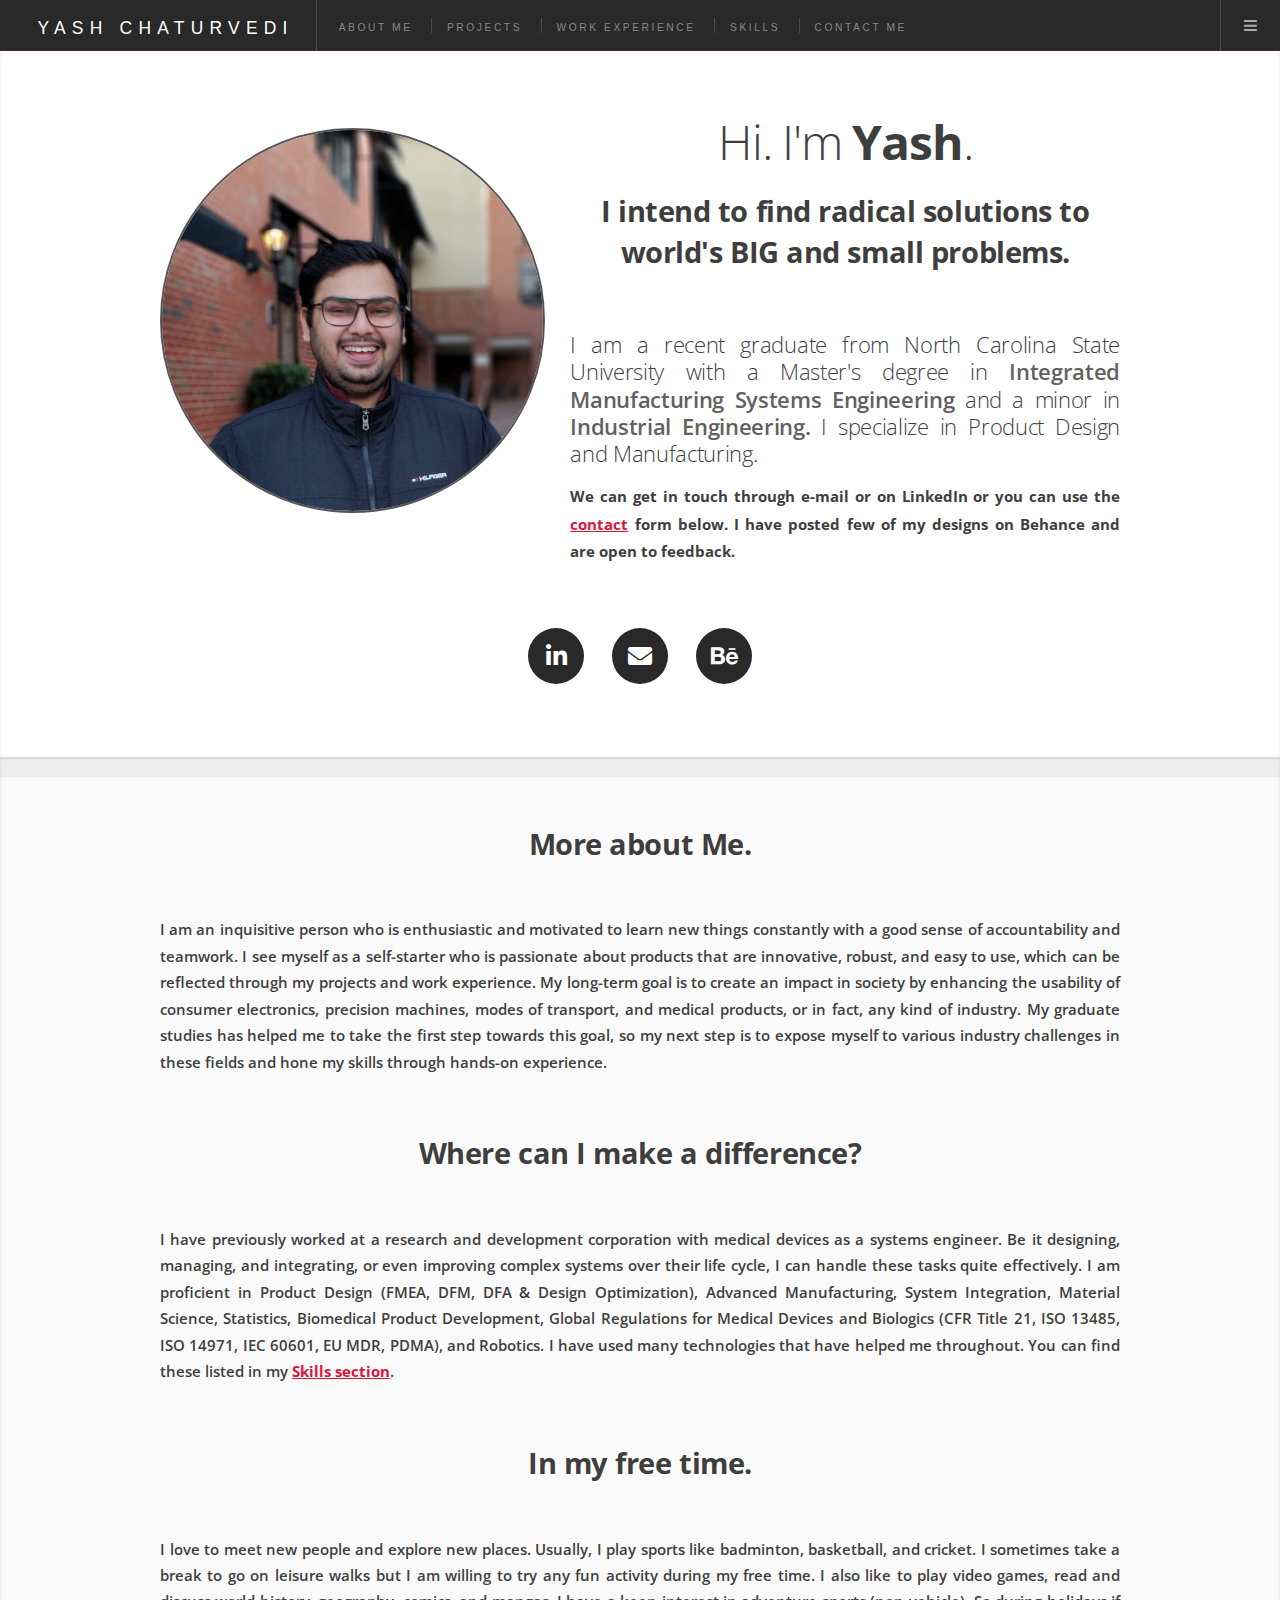
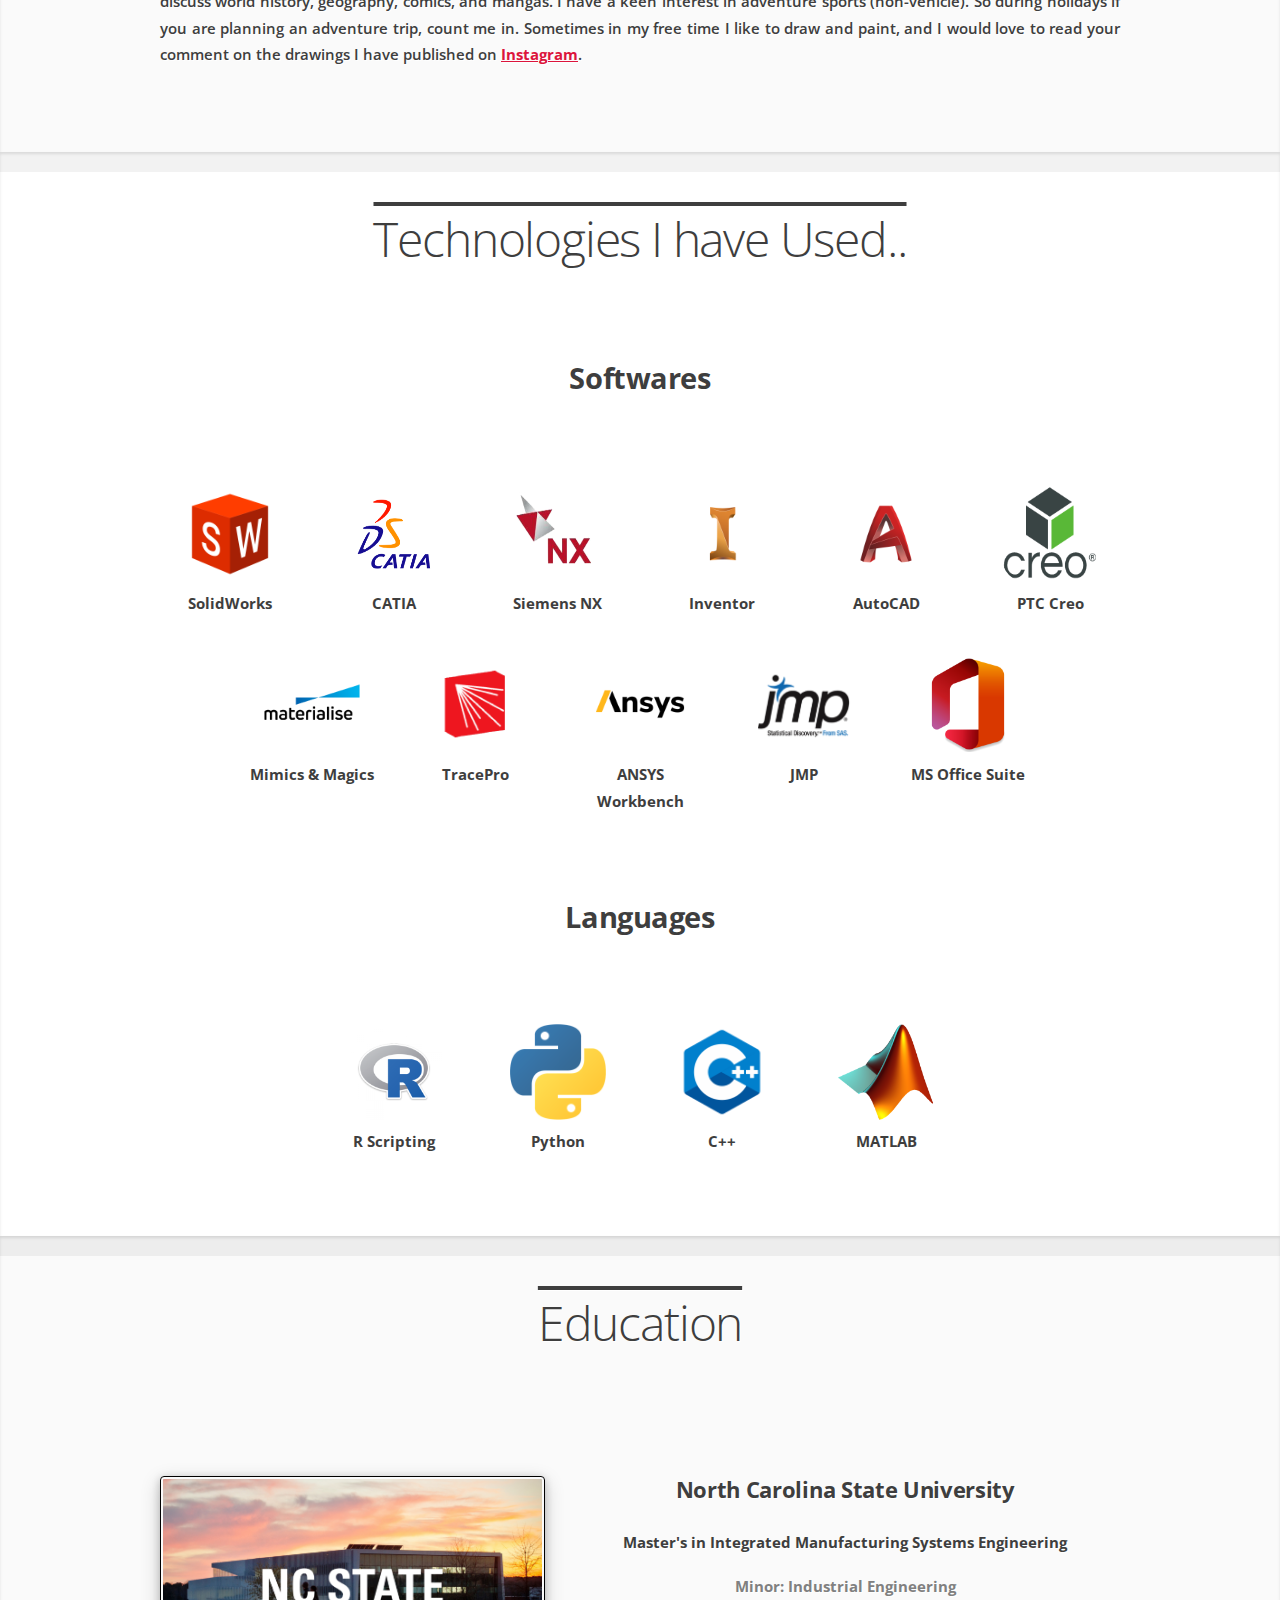
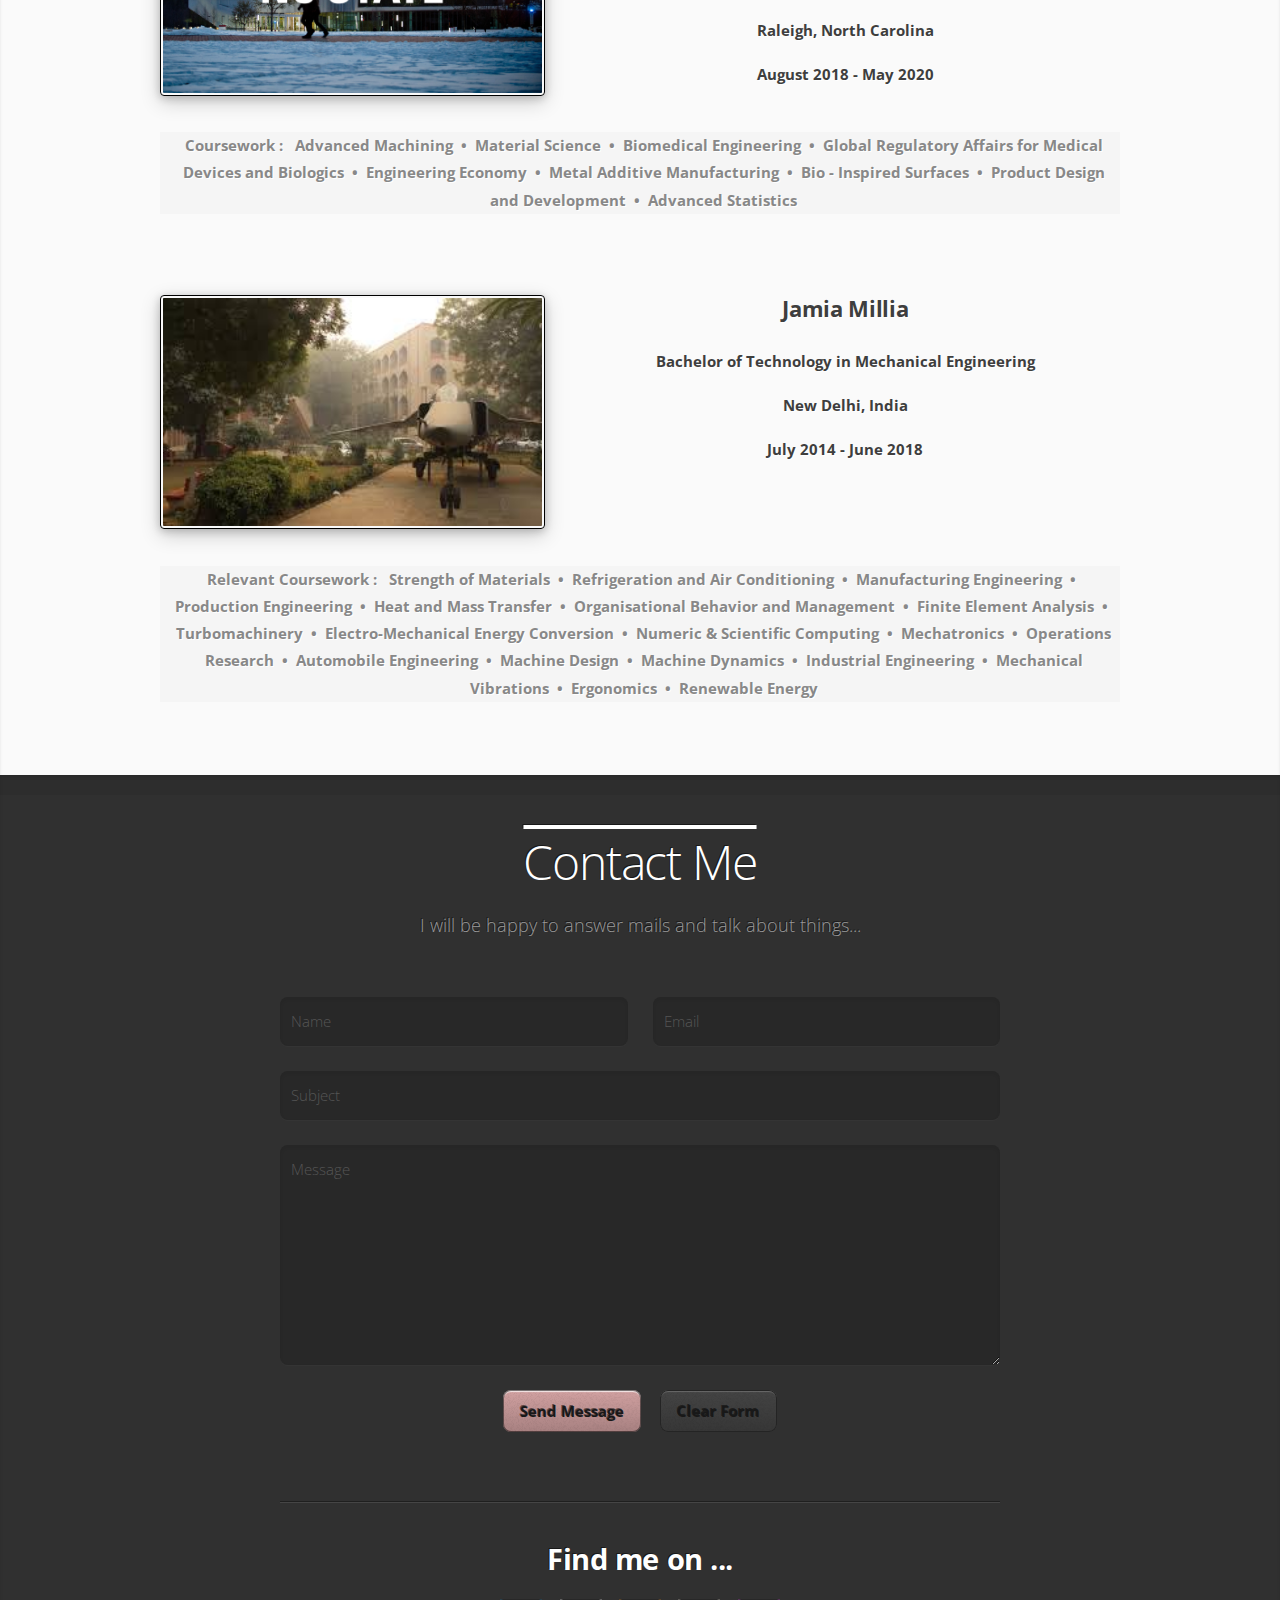
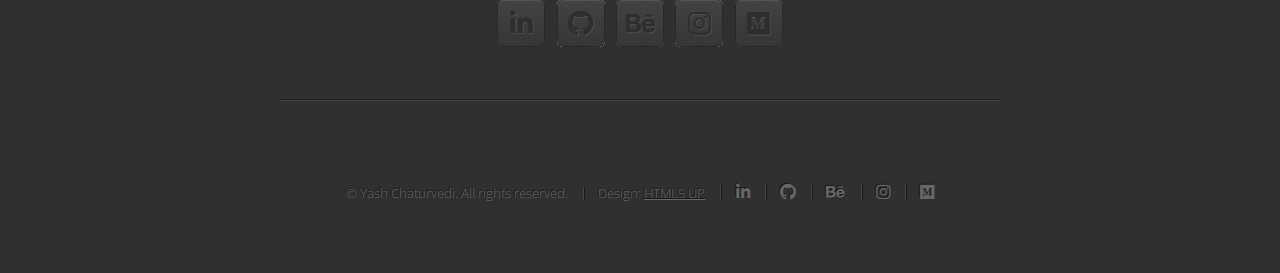
==== commit 2f7b36c1: "small changes" ====
--- a/aboutme.html
+++ b/aboutme.html
@@ -42,14 +42,14 @@
 <body class="is-preload">
 
 	<header id="header">
-		<h1><a href="index.html#top">Yash Chaturvedi</a></h1>
+		<h1><a href="aboutme.html#top">Yash Chaturvedi</a></h1>
 		<nav class="links">
 			<ul>
-				<li class="active"><a href="index.html#about">About Me</a></li>
+				<li class="active"><a href="aboutme.html#about">About Me</a></li>
 				<li><a href="projects.html">Projects</a></li>
 				<li><a href="workex.html">Work Experience</a></li>
-				<li><a href="index.html#skills">Skills</a></li>
-				<li><a href="index.html#contact">Contact Me</a></li>
+				<li><a href="aboutme.html#skills">Skills</a></li>
+				<li><a href="aboutme.html#contact">Contact Me</a></li>
 			</ul>
 		</nav>
 		<nav class="main">
@@ -65,12 +65,13 @@
 		<!-- Links -->
 		<section>
 			<ul class="links">
-				<li class="active"><a href="index.html#about" style="color: white; text-decoration: none;">ABOUT ME</a>
+				<li class="active"><a href="aboutme.html#about" style="color: white; text-decoration: none;">ABOUT
+						ME</a>
 				</li>
 				<li><a href="projects.html" style="color: white; text-decoration: none;">PROJECTS</a></li>
 				<li><a href="workex.html" style="color: white; text-decoration: none;">WORK EXPERIENCE</a></li>
-				<li><a href="index.html#skills" style="color: white; text-decoration: none;">SKILLS</a></li>
-				<li><a href="index.html#contact" style="color: white; text-decoration: none;">CONTACT ME</a></li>
+				<li><a href="aboutme.html#skills" style="color: white; text-decoration: none;">SKILLS</a></li>
+				<li><a href="aboutme.html#contact" style="color: white; text-decoration: none;">CONTACT ME</a></li>
 			</ul>
 		</section>
 	</section>
@@ -103,8 +104,8 @@
 					<h4 ALIGN="justify">We can get in touch through e-mail or on
 						<a href="https://www.linkedin.com/in/chaturvedi-yash/" target="_blank">LinkedIn</a> or you can
 						use the <a style="text-decoration: underline; color: crimson; font-weight: 700;"
-							href="#contact">contact</a> form below. I have posted few of my designs on 
-						 <a href="https://www.behance.net/mechaclaus">Behance</a> and are open to feedback.</h4>
+							href="#contact">contact</a> form below. I have posted few of my designs on
+						<a href="https://www.behance.net/mechaclaus">Behance</a> and are open to feedback.</h4>
 
 					<br>
 				</div>
@@ -132,12 +133,27 @@
 					<header>
 						<h2 ALIGN="center">More about Me.</h2>
 					</header>
-					<h4 class="unbold" ALIGN="justify"> <strong>Hi, I am an inquisitive person who is enthusiastic and
+					<h4 class="unbold" ALIGN="justify"> <strong>I am an inquisitive person who is enthusiastic and
 							motivated
 							to learn new
 							things constantly with a good sense of accountability and teamwork. I see myself as a
-							go-getter who is passionate about products that are innovative,
-							robust, and easy to use, which can be reflected through my experiences and projects. <br>I
+							self-starter who is passionate about products that are innovative,
+							robust, and easy to use, which can be reflected through my projects and work
+							experience. My long-term
+							goal is to
+							create an impact in society by enhancing the usability of consumer electronics,
+							precision machines, modes of transport, and medical products, or in fact, any kind of
+							industry. My
+							graduate studies has helped me to take the first step towards this goal, so my next step
+							is to expose myself to various industry challenges in these fields and hone my skills
+							through hands-on experience.</strong></h4>
+					<!-- <a href="#work" class="button large scrolly">Learn about what I do</a> -->
+					<br></br>
+
+					<header>
+						<h2 ALIGN="center">Where can I make a difference?</h2>
+					</header>
+					<h4 class="unbold" ALIGN="justify"> <strong>I
 							have previously worked at a research and development
 							corporation
 							with medical devices as a systems engineer. Be it designing, managing, and integrating,
@@ -146,33 +162,36 @@
 							Advanced Manufacturing, System Integration,
 							Material Science, Statistics, Biomedical Product Development, Global Regulations for Medical
 							Devices and Biologics (CFR Title 21, ISO 13485, ISO 14971, IEC 60601, EU MDR, PDMA), and
-							Robotics. I have used many technologies that have helped my gain proficiencies in the
-							aforementioned concepts. You can find these listed in my <a
-								style="text-decoration: underline; color: crimson; font-weight: 700;"
-								href="#skills">Skills section</a>. My long-term
-							goal is to
-							create an impact in society by enhancing the usability of consumer electronics,
-							precision machines, modes of transport, and medical products, or in fact, any kind of
-							industry.</strong></h4>
-					<!-- <a href="#work" class="button large scrolly">Learn about what I do</a> -->
+							Robotics. I have used many technologies that have helped me throughout. You can find these
+							listed in my <a style="text-decoration: underline; color: crimson; font-weight: 700;"
+								href="#skills">Skills section</a>. </strong>
+					</h4>
 					<br></br>
+
+
+
 					<header>
 						<h2 ALIGN="center">In my free time.</h2>
 					</header>
 					<h4 class="unbold" ALIGN="justify"> <strong>I love to meet new people and explore new places.
 							Usually, I
 							play sports like
-							badminton, basketball, and cricket. I sometimes take a break to go on leisure walks but I am
-							willing to try any fun activity during my free time. I also like to play video games, read
+							badminton, basketball, and cricket. I sometimes take a break to go on leisure walks but
+							I am
+							willing to try any fun activity during my free time. I also like to play video games,
+							read
 							and discuss world history, geography, comics, and mangas. I have a keen interest in
 							adventure
-							sports (non-vehicle). So during holidays if you are planning an adventure trip, count me in.
-							Sometimes in my free time I like to draw and paint, and I would love to read your comment on
+							sports (non-vehicle). So during holidays if you are planning an adventure trip, count me
+							in.
+							Sometimes in my free time I like to draw and paint, and I would love to read your
+							comment on
 							the
 							drawings I have published on <a
 								style="text-decoration: underline; color: crimson; font-weight: 700;"
 								href="https://www.instagram.com/cli.ckd/?igshid=bgmizfk7gujj" target="_blank">
 								Instagram</a>.</strong>
+					</h4>
 				</div>
 			</div>
 		</div>
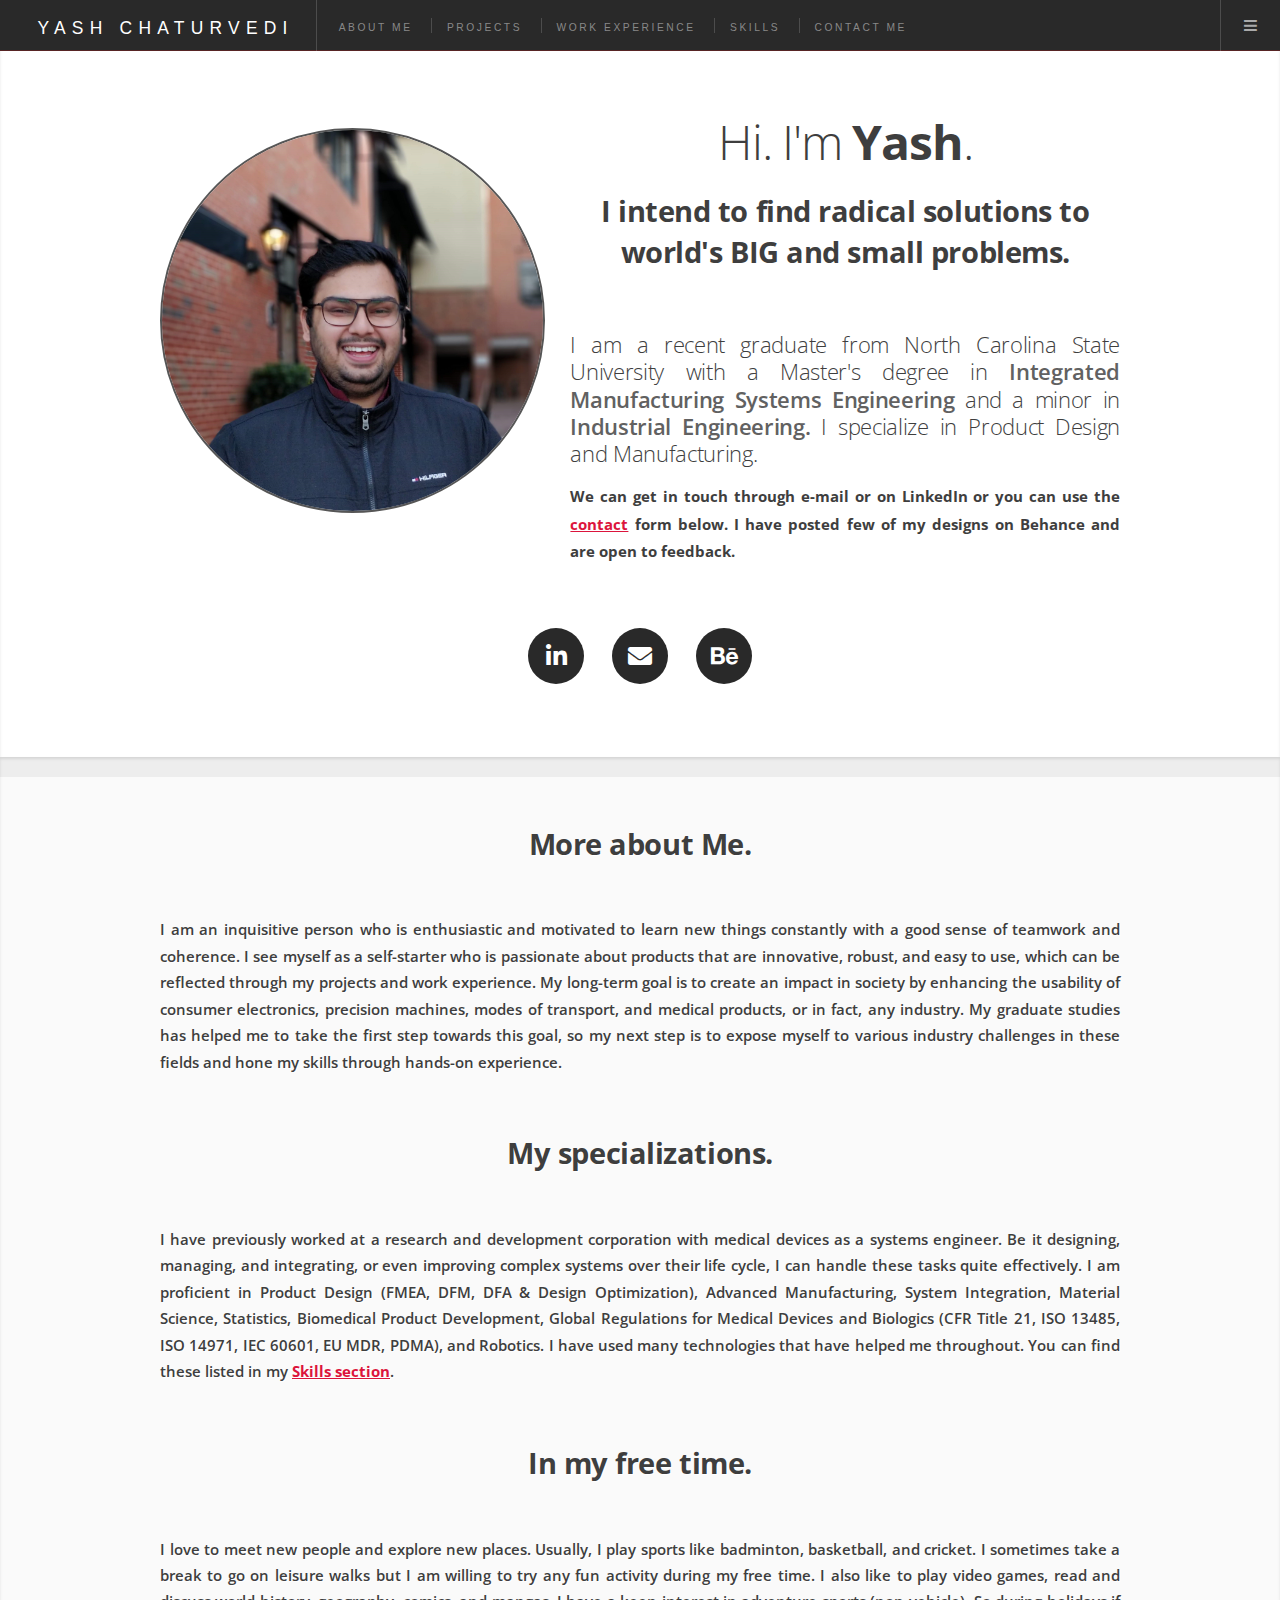
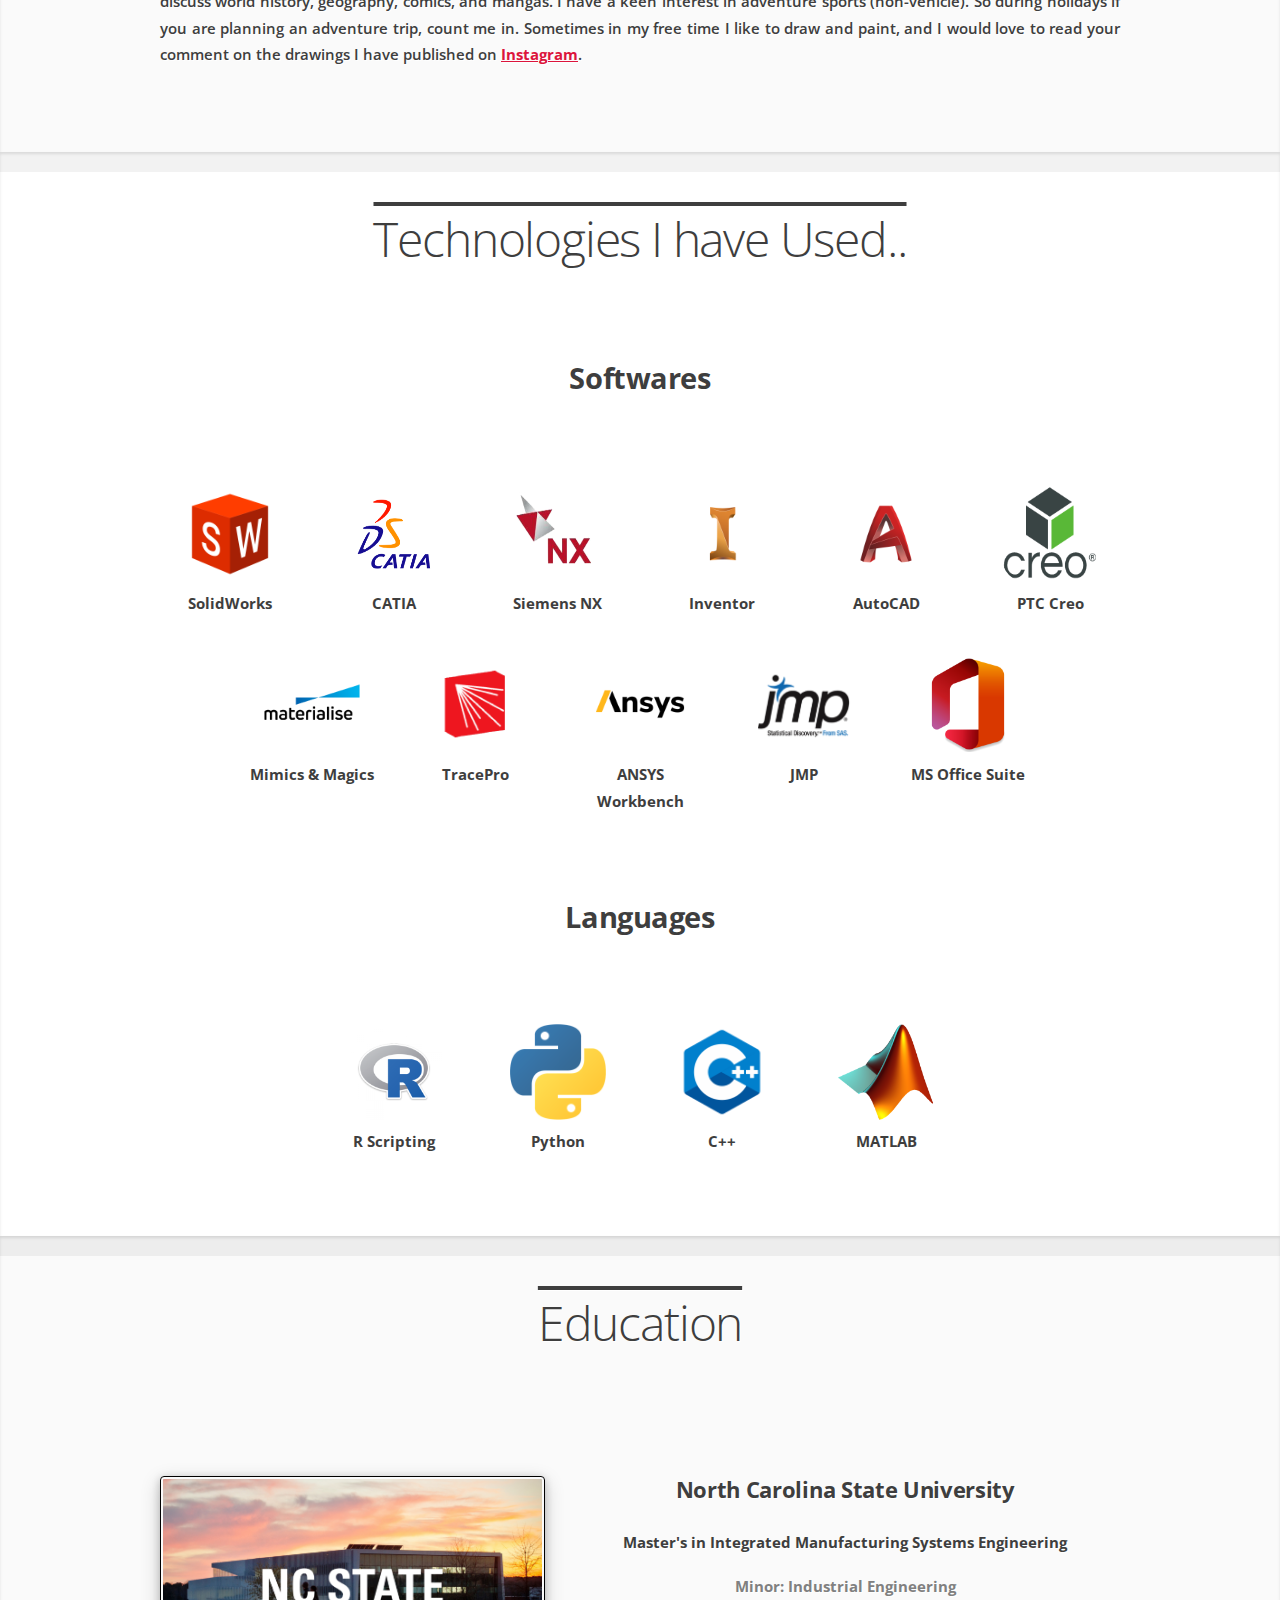
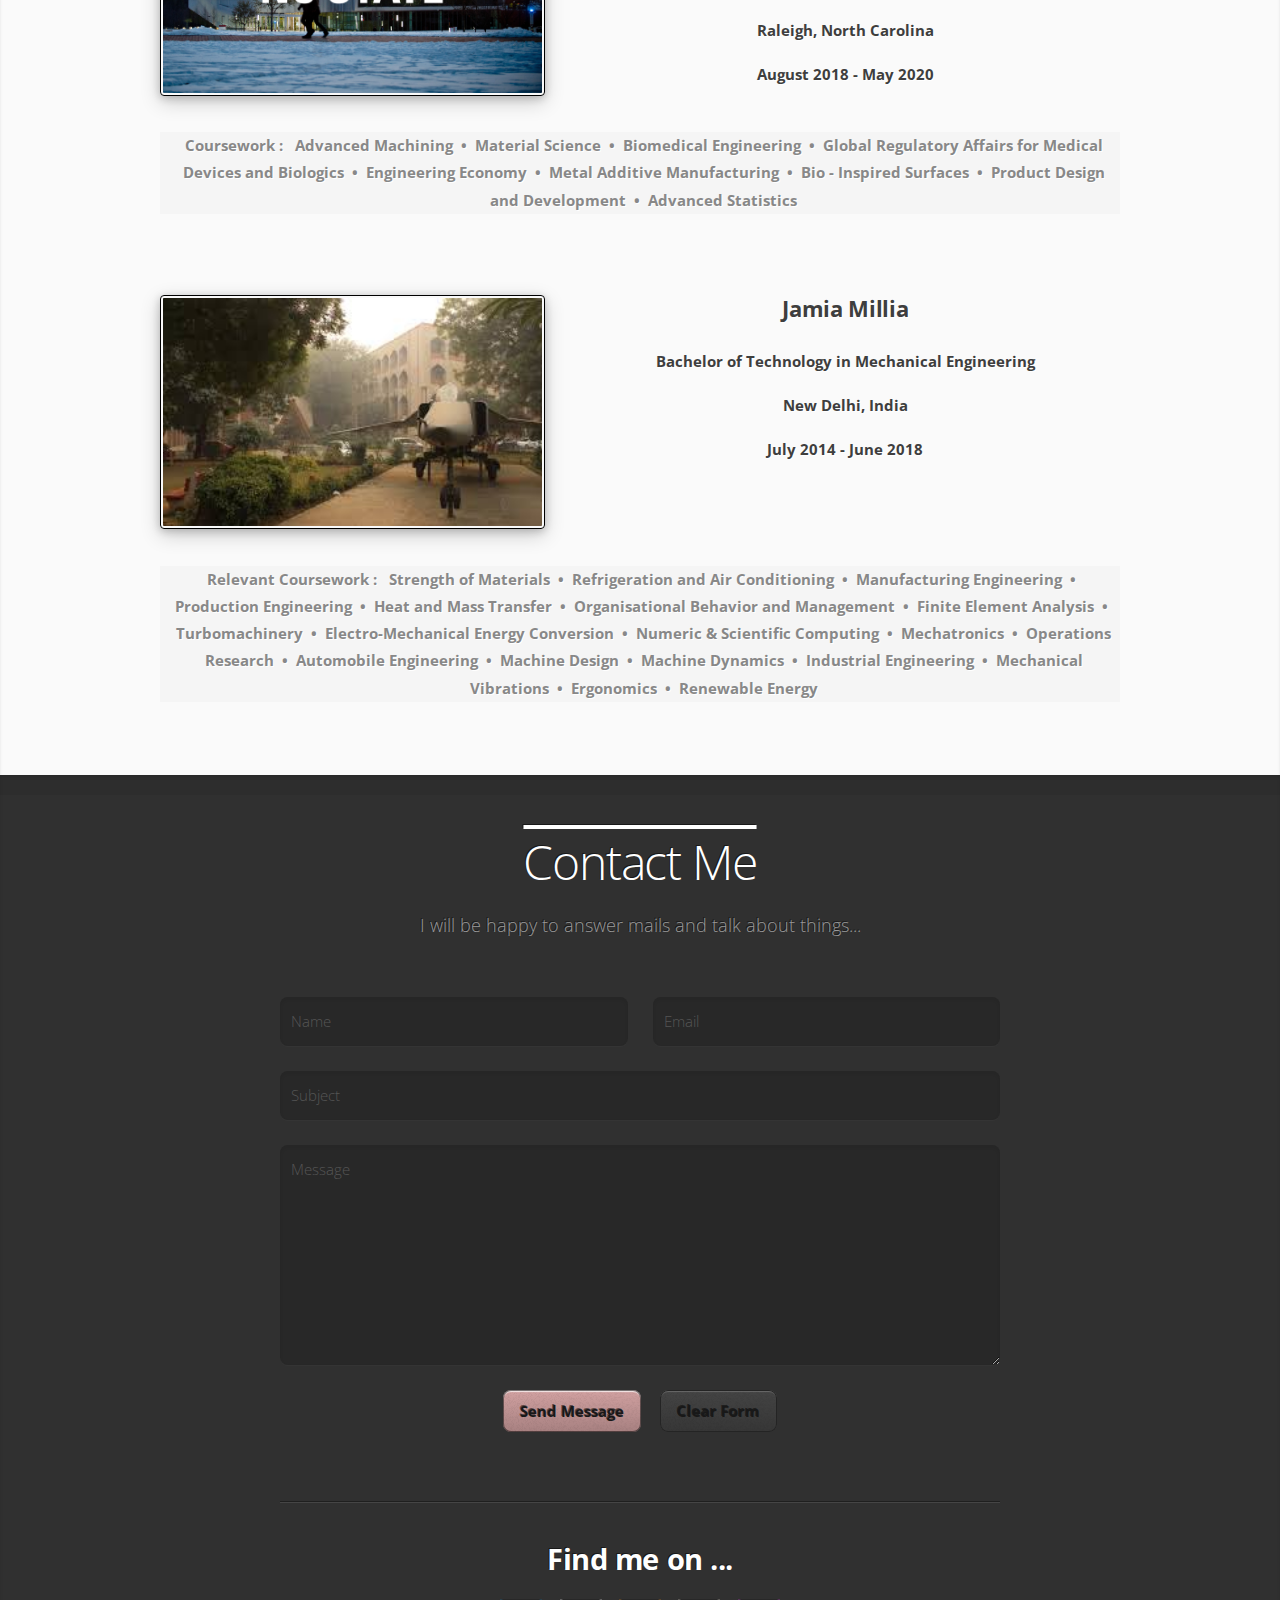
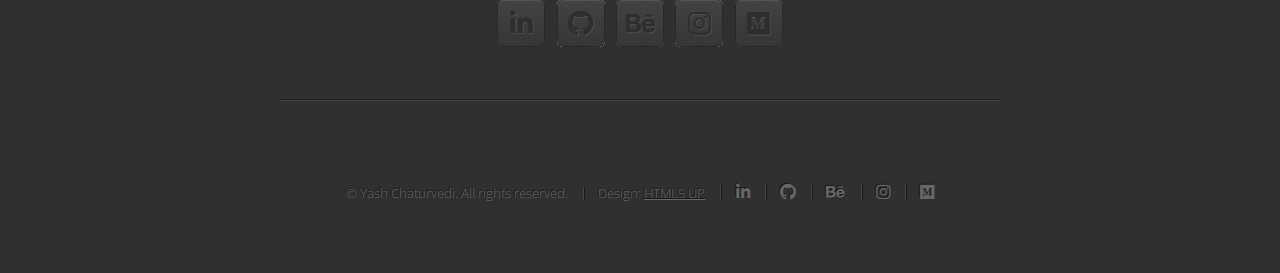
==== commit 4569f5ad: "small changes" ====
--- a/aboutme.html
+++ b/aboutme.html
@@ -35,6 +35,12 @@
 	<meta name="msapplication-TileColor" content="#ffffff">
 	<meta name="msapplication-TileImage" content="images/favico/ms-icon-144x144.png">
 	<meta name="theme-color" content="#ffffff">
+	<meta name="description"
+        content="Hi!! I am Yash. I am a constant learner who is inquisitive about everything. You can get to know more about my latest work and projects here.">
+    <meta property="og:image" content="images/yash_thumbnail.jpg" />
+    <meta property="og:title" content="Yash Chaturvedi - Portfolio" />
+    <meta property="og:description"
+        content="Hi!! I am Yash. I am a constant learner who is inquisitive about everything. You can get to know more about my latest work and projects here.">
 
 
 </head>
@@ -136,14 +142,13 @@
 					<h4 class="unbold" ALIGN="justify"> <strong>I am an inquisitive person who is enthusiastic and
 							motivated
 							to learn new
-							things constantly with a good sense of accountability and teamwork. I see myself as a
+							things constantly with a good sense of teamwork and coherence. I see myself as a
 							self-starter who is passionate about products that are innovative,
 							robust, and easy to use, which can be reflected through my projects and work
 							experience. My long-term
 							goal is to
 							create an impact in society by enhancing the usability of consumer electronics,
-							precision machines, modes of transport, and medical products, or in fact, any kind of
-							industry. My
+							precision machines, modes of transport, and medical products, or in fact, any industry. My
 							graduate studies has helped me to take the first step towards this goal, so my next step
 							is to expose myself to various industry challenges in these fields and hone my skills
 							through hands-on experience.</strong></h4>
@@ -151,7 +156,7 @@
 					<br></br>
 
 					<header>
-						<h2 ALIGN="center">Where can I make a difference?</h2>
+						<h2 ALIGN="center">My specializations.</h2>
 					</header>
 					<h4 class="unbold" ALIGN="justify"> <strong>I
 							have previously worked at a research and development
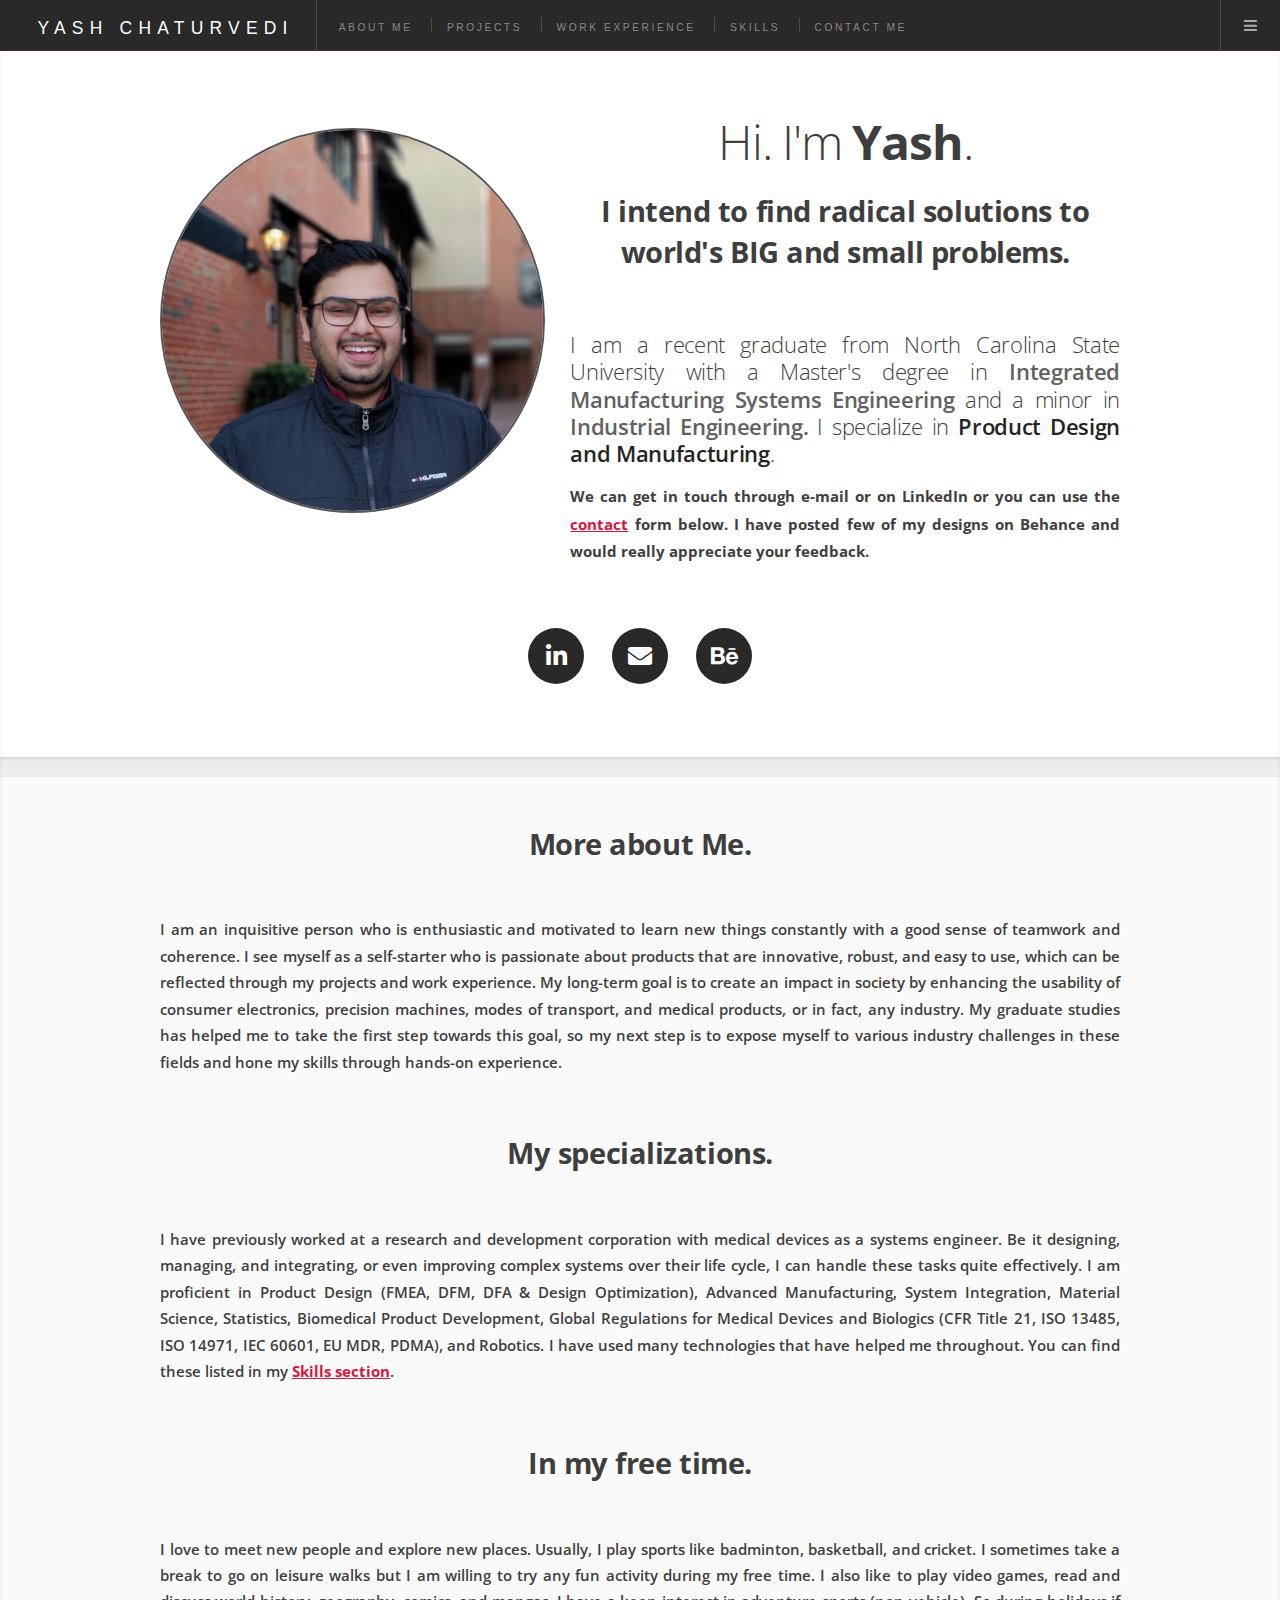
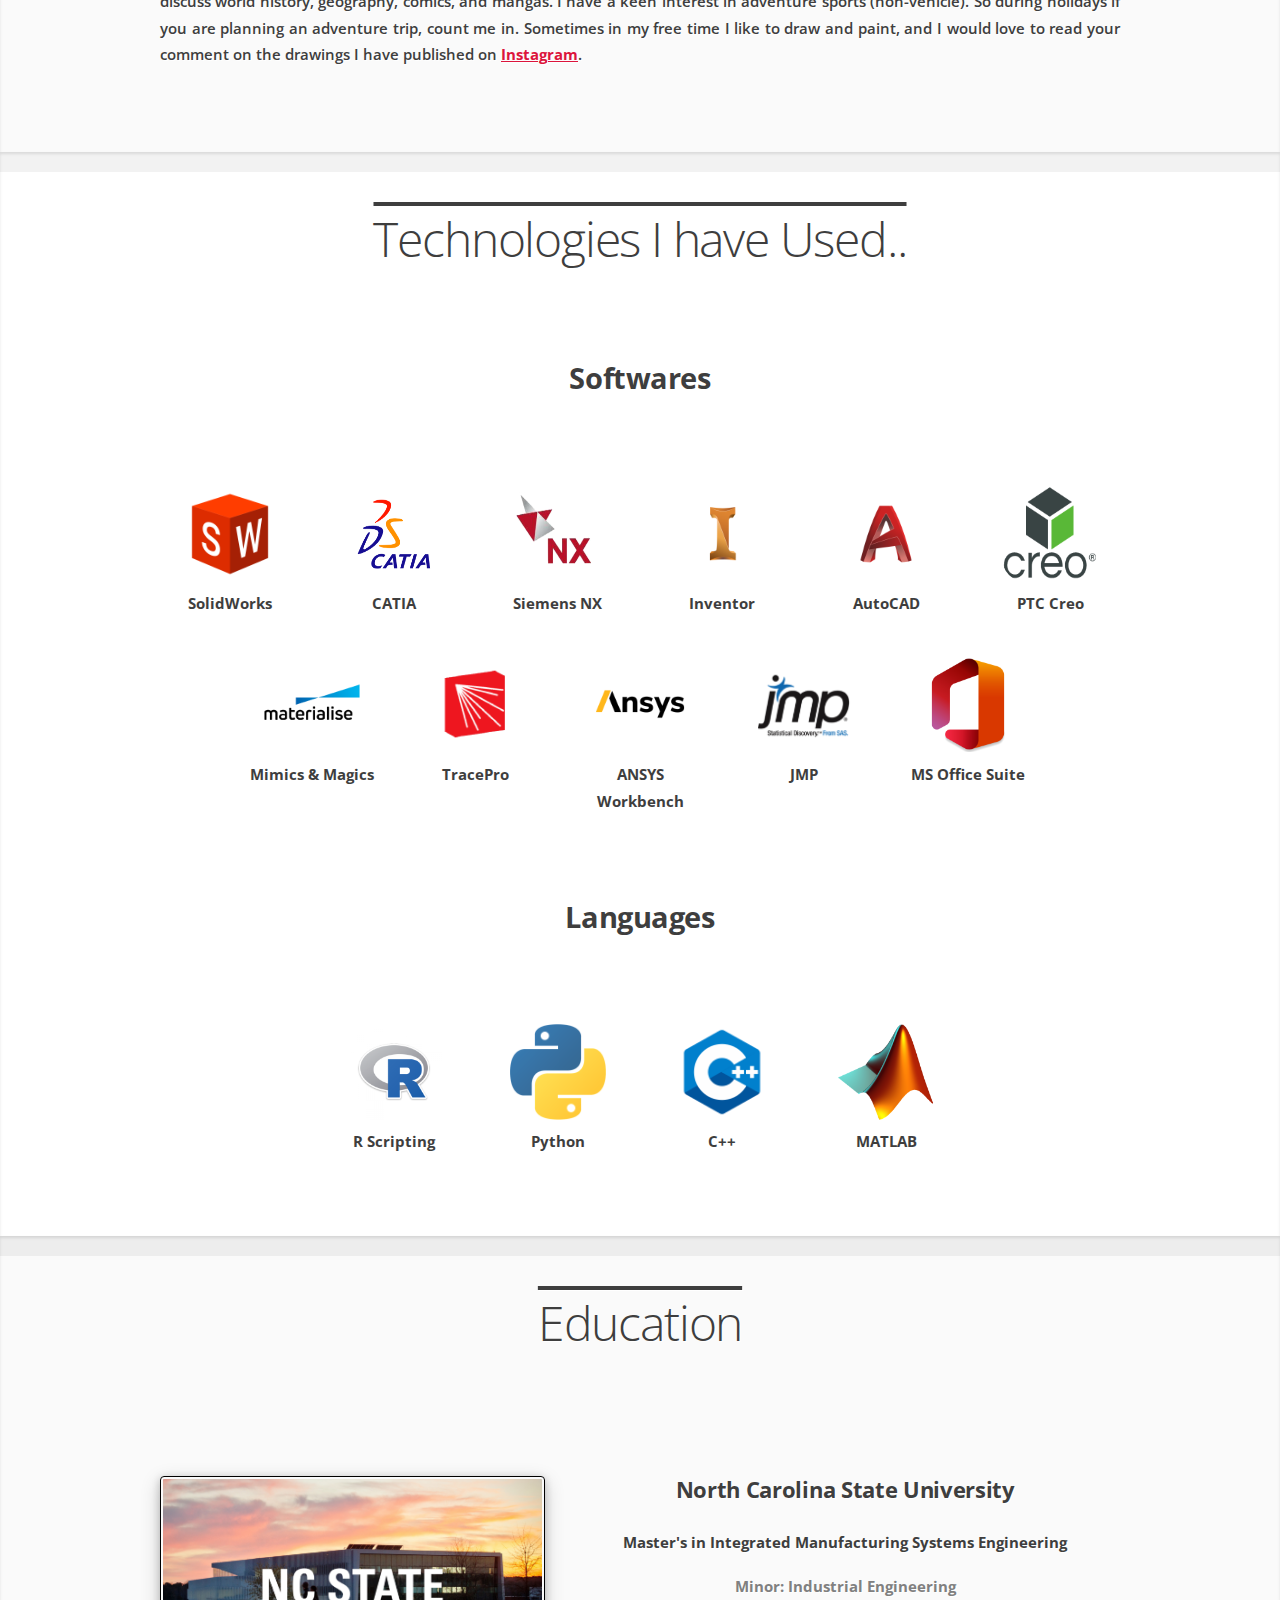
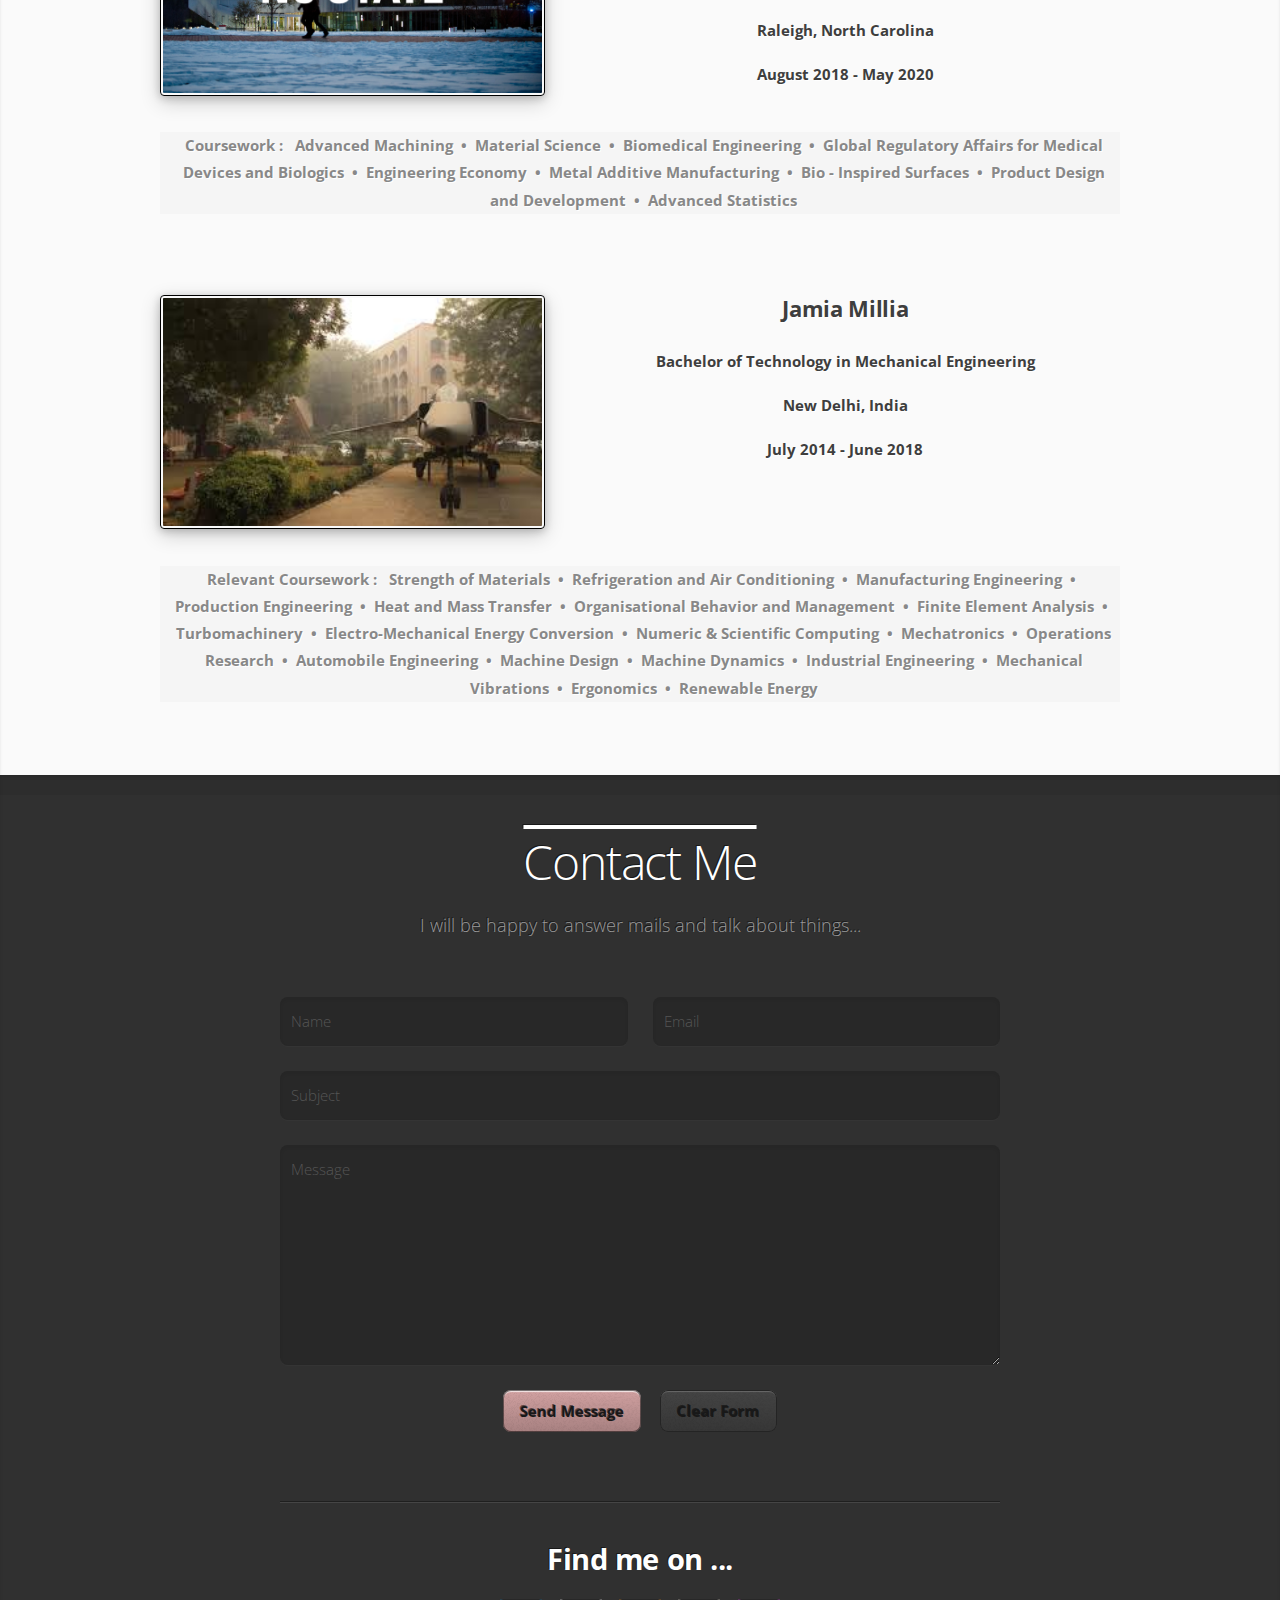
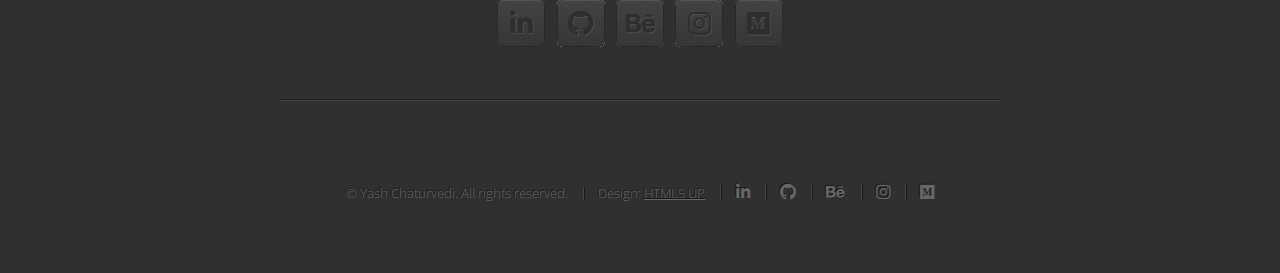
==== commit e5bdb122: "small changes" ====
--- a/aboutme.html
+++ b/aboutme.html
@@ -46,7 +46,7 @@
 </head>
 
 <body class="is-preload">
-
+	
 	<header id="header">
 		<h1><a href="aboutme.html#top">Yash Chaturvedi</a></h1>
 		<nav class="links">
@@ -104,14 +104,14 @@
 						degree in <span style="font-weight: 600; color: rgb(97, 97, 97);">Integrated
 							Manufacturing Systems Engineering</span> and a minor in <span
 							style="font-weight: 600; color: rgb(97, 97, 97);">Industrial Engineering.</span> I
-						specialize in <span>Product Design and Manufacturing</span>.
+						specialize in <span style="font-weight: 600; color: rgb(36, 36, 36);">Product Design and Manufacturing</span>.
 					</h3>
 
 					<h4 ALIGN="justify">We can get in touch through e-mail or on
 						<a href="https://www.linkedin.com/in/chaturvedi-yash/" target="_blank">LinkedIn</a> or you can
 						use the <a style="text-decoration: underline; color: crimson; font-weight: 700;"
 							href="#contact">contact</a> form below. I have posted few of my designs on
-						<a href="https://www.behance.net/mechaclaus">Behance</a> and are open to feedback.</h4>
+						<a href="https://www.behance.net/mechaclaus">Behance</a> and would really appreciate your feedback.</h4>
 
 					<br>
 				</div>
@@ -499,7 +499,7 @@
 			</footer>
 		</div>
 	</article>
-
+	<a id="back2Top" title="Back to top" href="#">&#10148;</a>
 	<!-- Scripts -->
 
 	<script src="assets/js/jquery.min.js"></script>
--- a/assets/css/mystylesheet.css
+++ b/assets/css/mystylesheet.css
@@ -283,4 +283,33 @@
 
 .dev-icons {
   font-size: 3rem;
+}
+
+#back2Top {
+  width: 40px;
+  line-height: 40px;
+  overflow: hidden;
+  z-index: 999;
+  display: none;
+  cursor: pointer;
+  -moz-transform: rotate(270deg);
+  -webkit-transform: rotate(270deg);
+  -o-transform: rotate(270deg);
+  -ms-transform: rotate(270deg);
+  transform: rotate(270deg);
+  position: fixed;
+  bottom: 50px;
+  right: 0;
+  background-color:#333333;
+  color: rgb(173, 173, 173);
+  text-align: center;
+  font-size: 30px;
+  text-decoration: none;
+  box-shadow: 6px 0px 8px 0 rgba(0, 0, 0, 0.1), 6px 0px 8px 0 rgba(0, 0, 0, 0.19);
+  border: .5px solid rgb(253, 253, 253);
+}
+#back2Top:hover {
+  background-color: #494949;
+  color: #333333;
+  border: 1px solid rgb(255, 0, 0);
 }--- a/assets/css/navbar.css
+++ b/assets/css/navbar.css
@@ -303,4 +303,8 @@
 				padding: 1.5em;
 			}
 
-		}+        }
+        
+
+
+    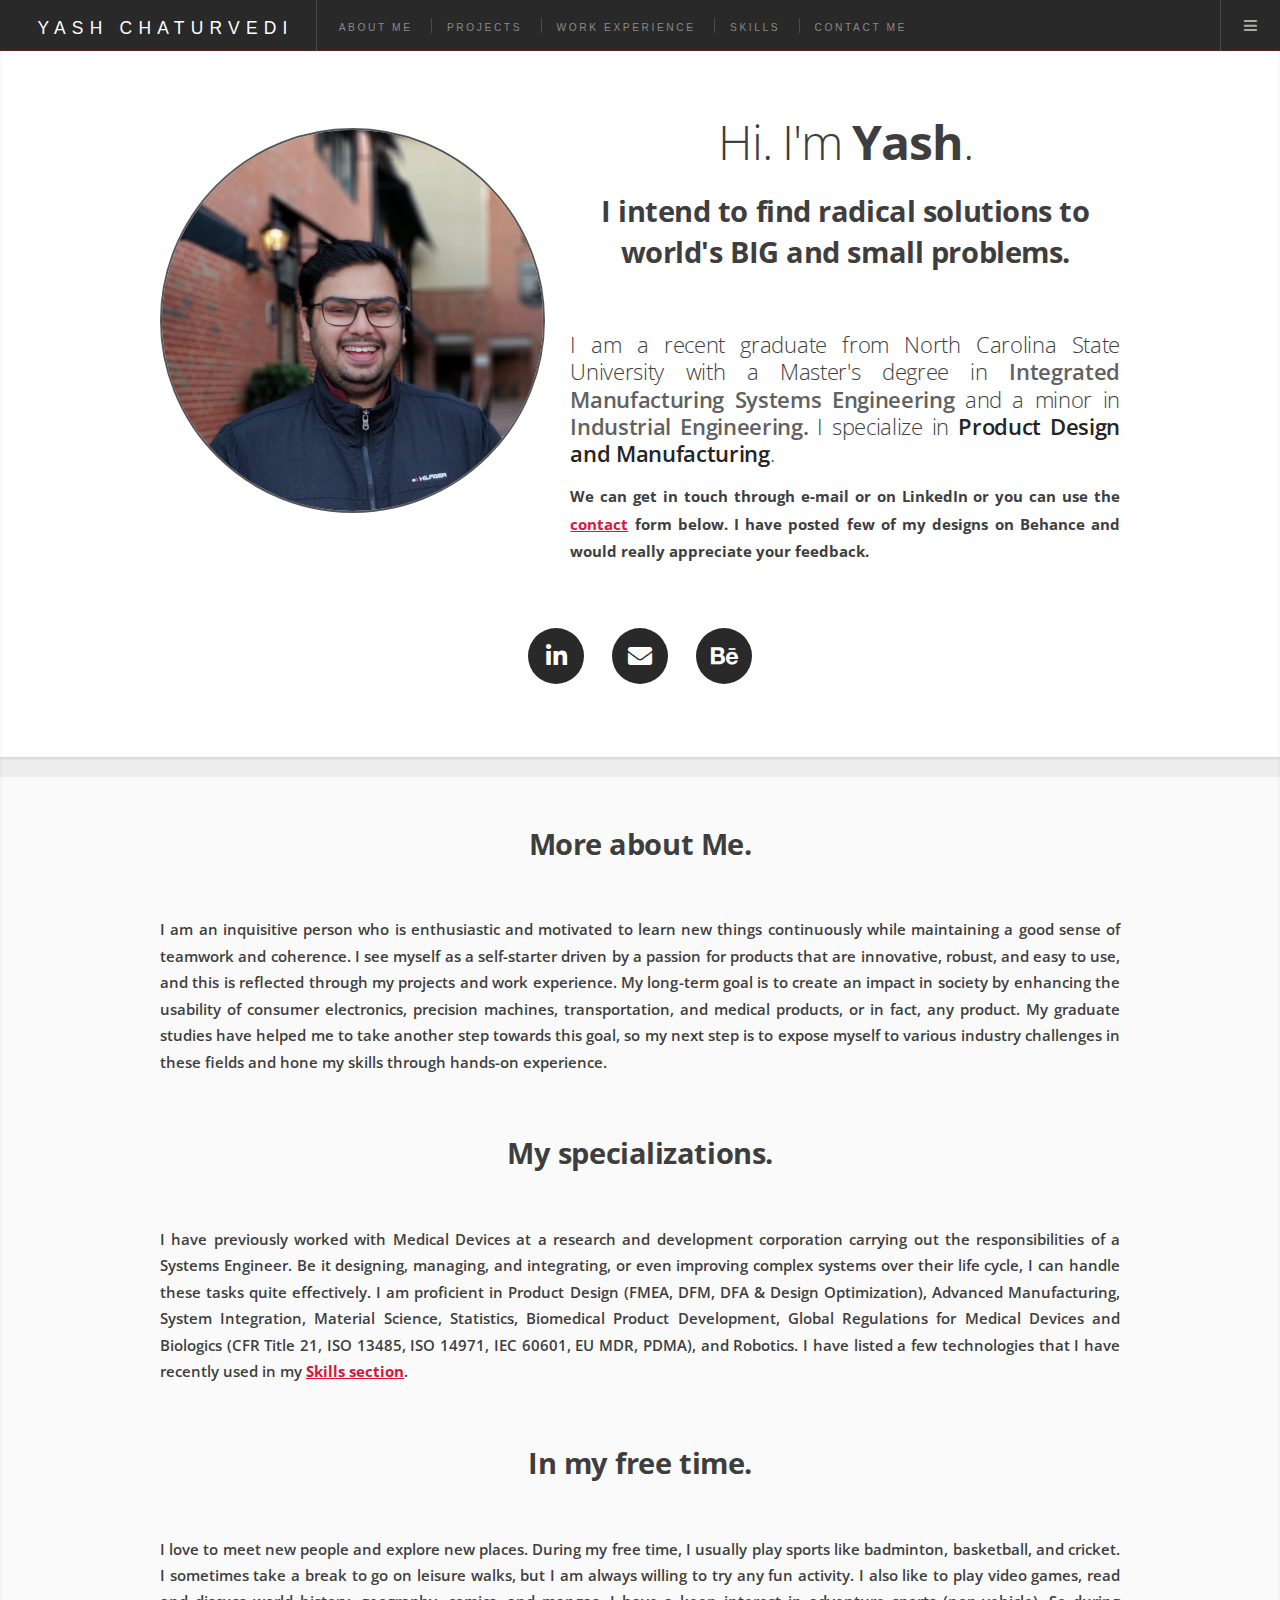
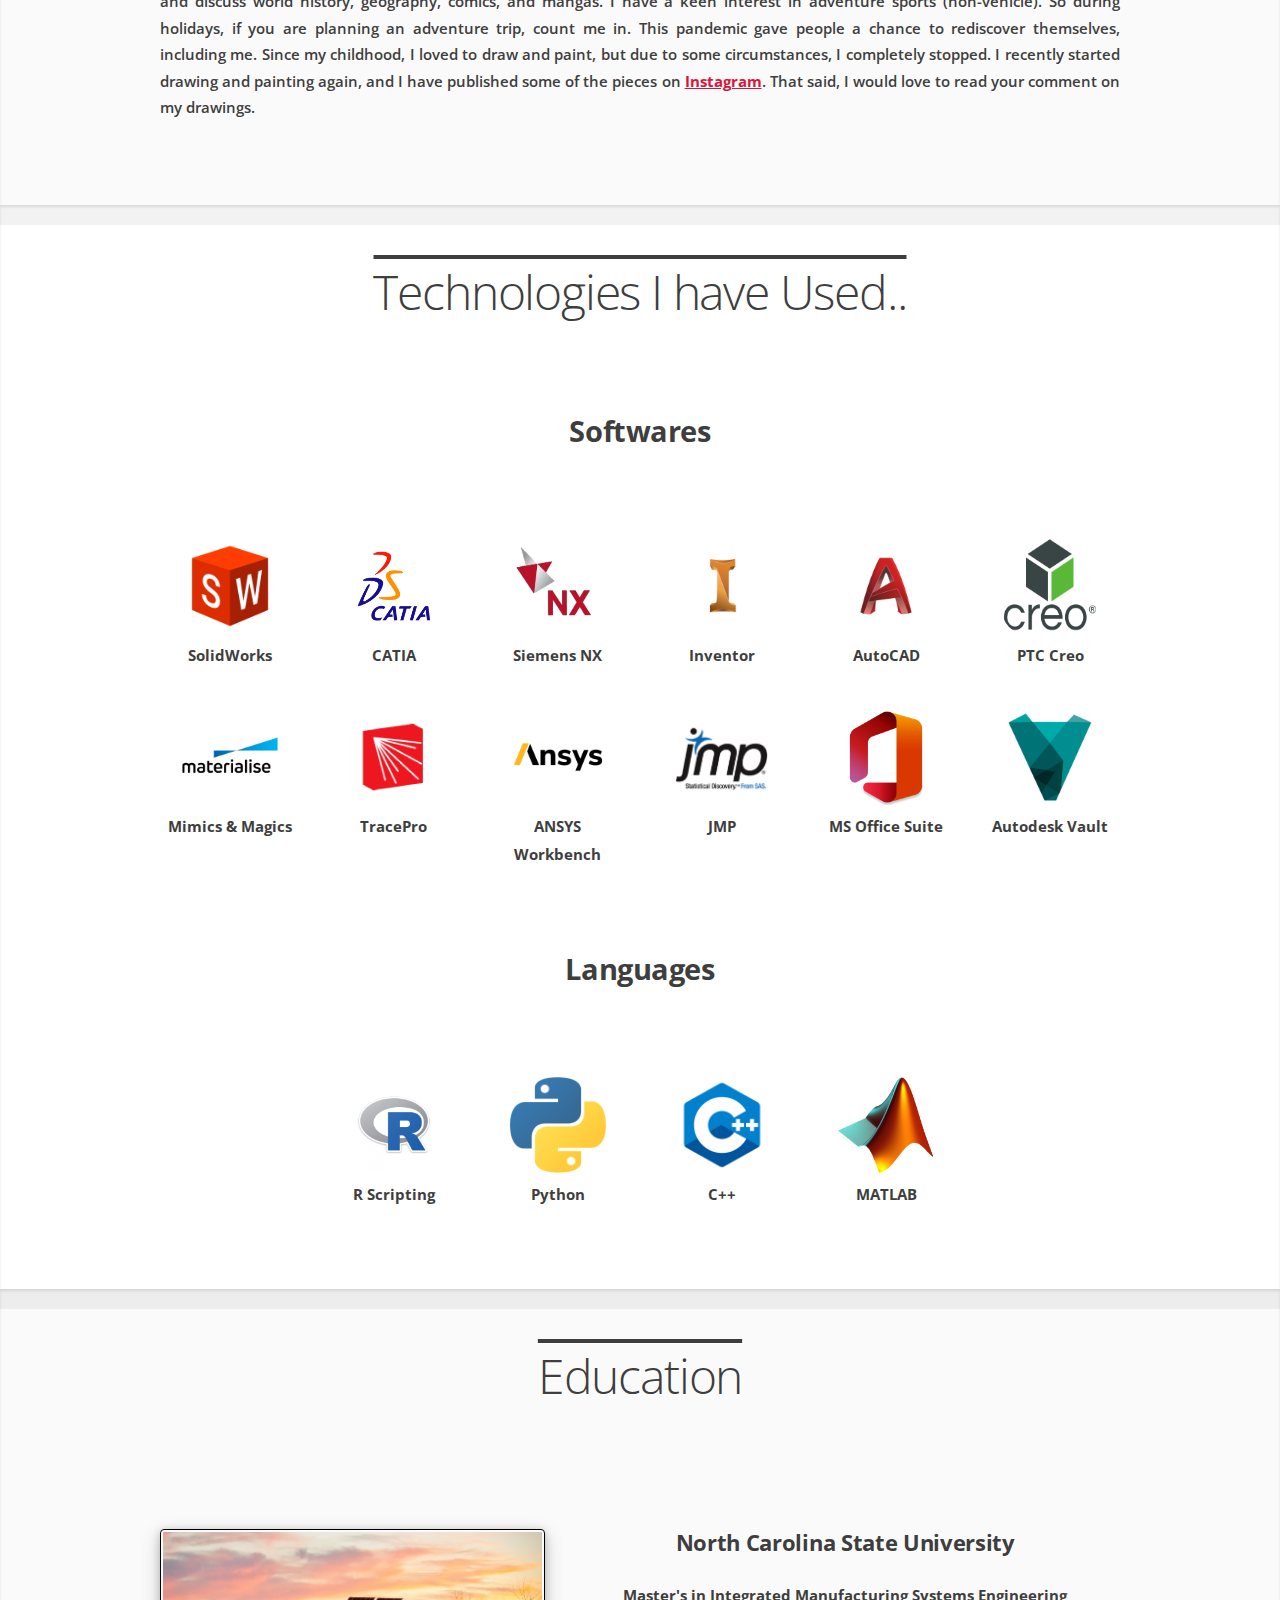
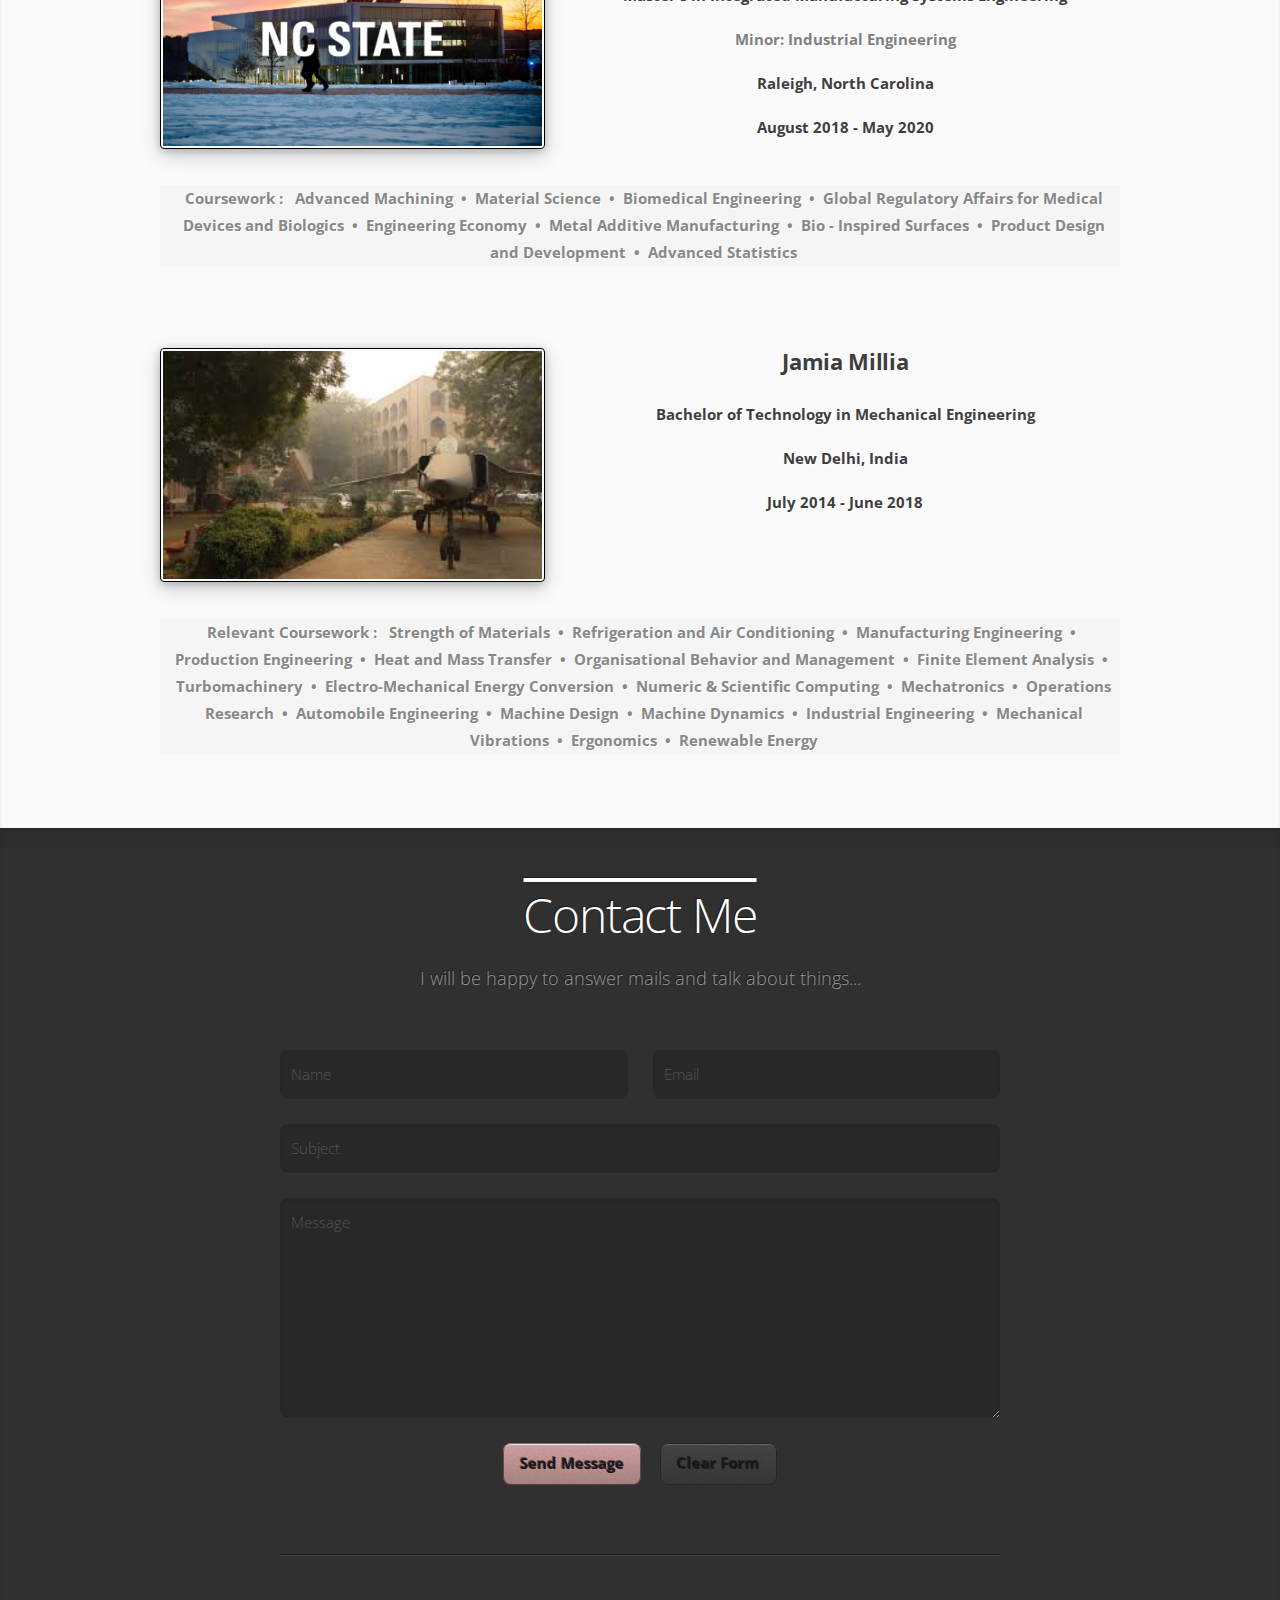
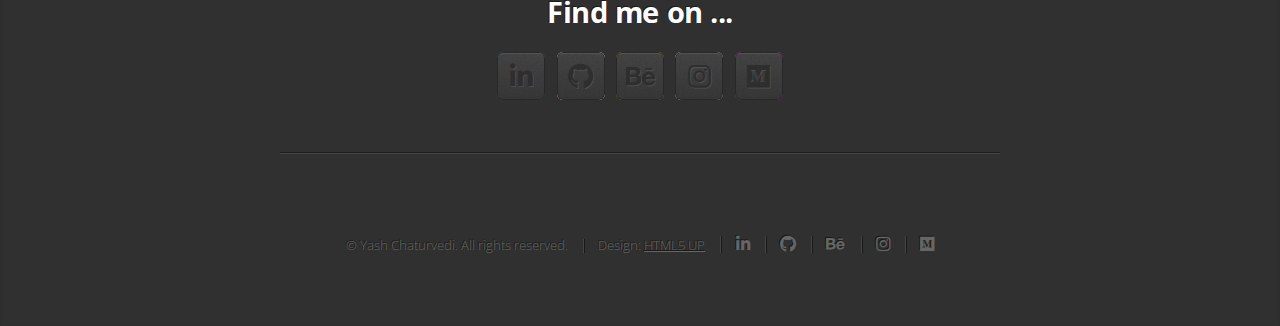
==== commit 582b1115: "grammatical errors" ====
--- a/aboutme.html
+++ b/aboutme.html
@@ -36,17 +36,17 @@
 	<meta name="msapplication-TileImage" content="images/favico/ms-icon-144x144.png">
 	<meta name="theme-color" content="#ffffff">
 	<meta name="description"
-        content="Hi!! I am Yash. I am a constant learner who is inquisitive about everything. You can get to know more about my latest work and projects here.">
-    <meta property="og:image" content="images/yash_thumbnail.jpg" />
-    <meta property="og:title" content="Yash Chaturvedi - Portfolio" />
-    <meta property="og:description"
-        content="Hi!! I am Yash. I am a constant learner who is inquisitive about everything. You can get to know more about my latest work and projects here.">
+		content="Hi!! I am Yash. I am a constant learner who is inquisitive about everything. You can get to know more about my latest work and projects here.">
+	<meta property="og:image" content="images/yash_thumbnail.jpg" />
+	<meta property="og:title" content="Yash Chaturvedi - Portfolio" />
+	<meta property="og:description"
+		content="Hi!! I am Yash. I am a constant learner who is inquisitive about everything. You can get to know more about my latest work and projects here.">
 
 
 </head>
 
 <body class="is-preload">
-	
+
 	<header id="header">
 		<h1><a href="aboutme.html#top">Yash Chaturvedi</a></h1>
 		<nav class="links">
@@ -104,14 +104,16 @@
 						degree in <span style="font-weight: 600; color: rgb(97, 97, 97);">Integrated
 							Manufacturing Systems Engineering</span> and a minor in <span
 							style="font-weight: 600; color: rgb(97, 97, 97);">Industrial Engineering.</span> I
-						specialize in <span style="font-weight: 600; color: rgb(36, 36, 36);">Product Design and Manufacturing</span>.
+						specialize in <span style="font-weight: 600; color: rgb(36, 36, 36);">Product Design and
+							Manufacturing</span>.
 					</h3>
 
 					<h4 ALIGN="justify">We can get in touch through e-mail or on
 						<a href="https://www.linkedin.com/in/chaturvedi-yash/" target="_blank">LinkedIn</a> or you can
 						use the <a style="text-decoration: underline; color: crimson; font-weight: 700;"
 							href="#contact">contact</a> form below. I have posted few of my designs on
-						<a href="https://www.behance.net/mechaclaus">Behance</a> and would really appreciate your feedback.</h4>
+						<a href="https://www.behance.net/mechaclaus">Behance</a> and would really appreciate your
+						feedback.</h4>
 
 					<br>
 				</div>
@@ -140,18 +142,15 @@
 						<h2 ALIGN="center">More about Me.</h2>
 					</header>
 					<h4 class="unbold" ALIGN="justify"> <strong>I am an inquisitive person who is enthusiastic and
-							motivated
-							to learn new
-							things constantly with a good sense of teamwork and coherence. I see myself as a
-							self-starter who is passionate about products that are innovative,
-							robust, and easy to use, which can be reflected through my projects and work
-							experience. My long-term
-							goal is to
-							create an impact in society by enhancing the usability of consumer electronics,
-							precision machines, modes of transport, and medical products, or in fact, any industry. My
-							graduate studies has helped me to take the first step towards this goal, so my next step
-							is to expose myself to various industry challenges in these fields and hone my skills
-							through hands-on experience.</strong></h4>
+							motivated to learn new things continuously while maintaining a good sense of teamwork and
+							coherence. I see myself as a self-starter driven by a passion for products that are
+							innovative, robust, and easy to use, and this is reflected through my projects and work
+							experience. My long-term goal is to create an impact in society by enhancing the usability
+							of consumer electronics, precision machines, transportation, and medical products, or in
+							fact, any product. My graduate studies have helped me to take another step towards this
+							goal, so my next step is to expose myself to various industry challenges in these fields and
+							hone my skills through hands-on experience.
+						</strong></h4>
 					<!-- <a href="#work" class="button large scrolly">Learn about what I do</a> -->
 					<br></br>
 
@@ -159,16 +158,16 @@
 						<h2 ALIGN="center">My specializations.</h2>
 					</header>
 					<h4 class="unbold" ALIGN="justify"> <strong>I
-							have previously worked at a research and development
-							corporation
-							with medical devices as a systems engineer. Be it designing, managing, and integrating,
+							have previously worked with Medical Devices at a research and
+							development
+							corporation carrying out the responsibilities of a Systems Engineer. Be it designing, managing,
+							and integrating,
 							or even improving complex systems over their life cycle, I can handle these tasks quite
 							effectively. I am proficient in Product Design (FMEA, DFM, DFA & Design Optimization),
 							Advanced Manufacturing, System Integration,
 							Material Science, Statistics, Biomedical Product Development, Global Regulations for Medical
 							Devices and Biologics (CFR Title 21, ISO 13485, ISO 14971, IEC 60601, EU MDR, PDMA), and
-							Robotics. I have used many technologies that have helped me throughout. You can find these
-							listed in my <a style="text-decoration: underline; color: crimson; font-weight: 700;"
+							Robotics. I have listed a few technologies that I have recently used in my <a style="text-decoration: underline; color: crimson; font-weight: 700;"
 								href="#skills">Skills section</a>. </strong>
 					</h4>
 					<br></br>
@@ -178,24 +177,18 @@
 					<header>
 						<h2 ALIGN="center">In my free time.</h2>
 					</header>
-					<h4 class="unbold" ALIGN="justify"> <strong>I love to meet new people and explore new places.
-							Usually, I
-							play sports like
-							badminton, basketball, and cricket. I sometimes take a break to go on leisure walks but
-							I am
-							willing to try any fun activity during my free time. I also like to play video games,
-							read
-							and discuss world history, geography, comics, and mangas. I have a keen interest in
-							adventure
-							sports (non-vehicle). So during holidays if you are planning an adventure trip, count me
-							in.
-							Sometimes in my free time I like to draw and paint, and I would love to read your
-							comment on
-							the
-							drawings I have published on <a
+					<h4 class="unbold" ALIGN="justify"> <strong>I love to meet new people and explore new places. During
+							my free time, I usually play sports like badminton, basketball, and cricket. I sometimes
+							take a break to go on leisure walks, but I am always willing to try any fun activity. I also
+							like to play video games, read and discuss world history, geography, comics, and mangas. I
+							have a keen interest in adventure sports (non-vehicle). So during holidays, if you are
+							planning an adventure trip, count me in. This pandemic gave people a chance to rediscover
+							themselves, including me. Since my childhood, I loved to draw and paint, but due to some
+							circumstances, I completely stopped. I recently started drawing and painting again, and I
+							have published some of the pieces on <a
 								style="text-decoration: underline; color: crimson; font-weight: 700;"
 								href="https://www.instagram.com/cli.ckd/?igshid=bgmizfk7gujj" target="_blank">
-								Instagram</a>.</strong>
+								Instagram</a>. That said, I would love to read your comment on my drawings. </strong>
 					</h4>
 				</div>
 			</div>
@@ -305,6 +298,14 @@
 							<img class="skill-icon" src="images/office.png">
 						</div>
 						<h4>MS Office Suite</h4>
+					</section>
+				</div>
+				<div class="col-2 col-2-large col-6-medium">
+					<section class="box style2">
+						<div class="skill-icons">
+							<img class="skill-icon" src="images/vault.png">
+						</div>
+						<h4>Autodesk Vault</h4>
 					</section>
 				</div>
 			</div>
